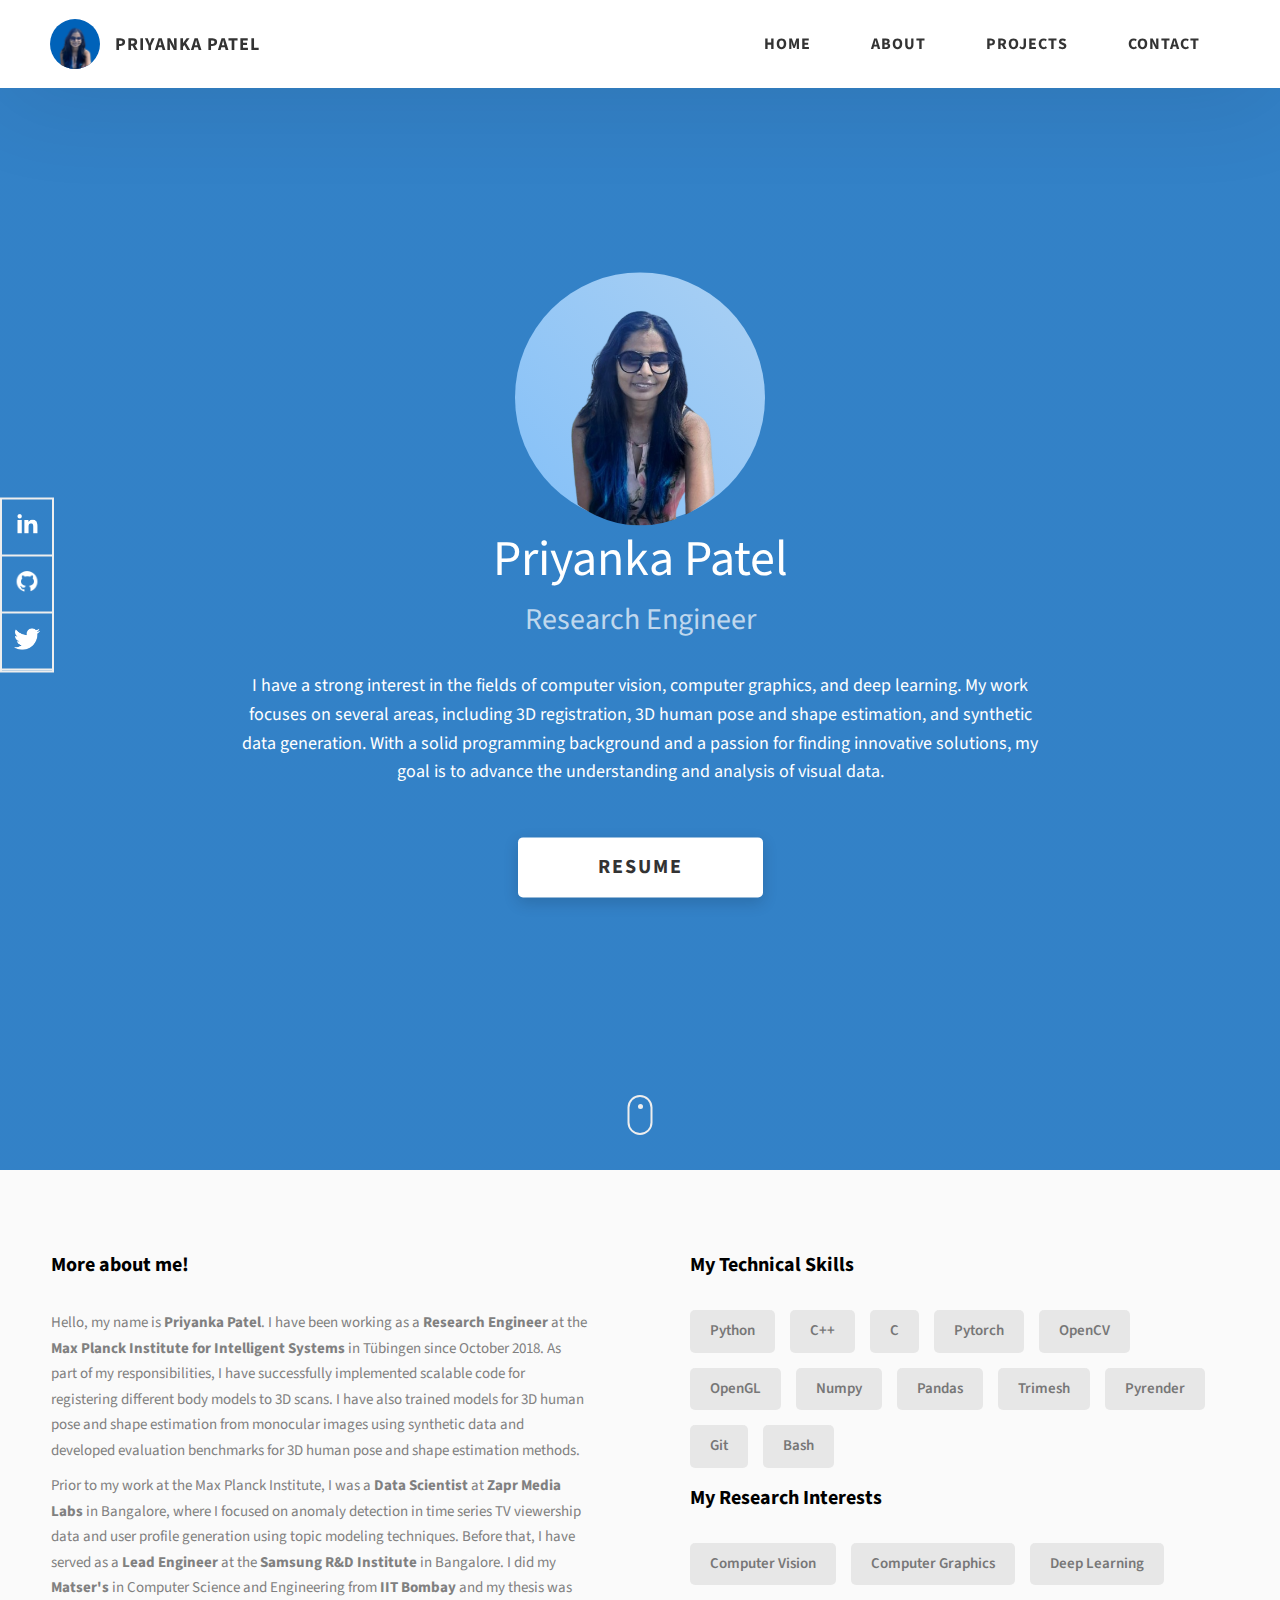
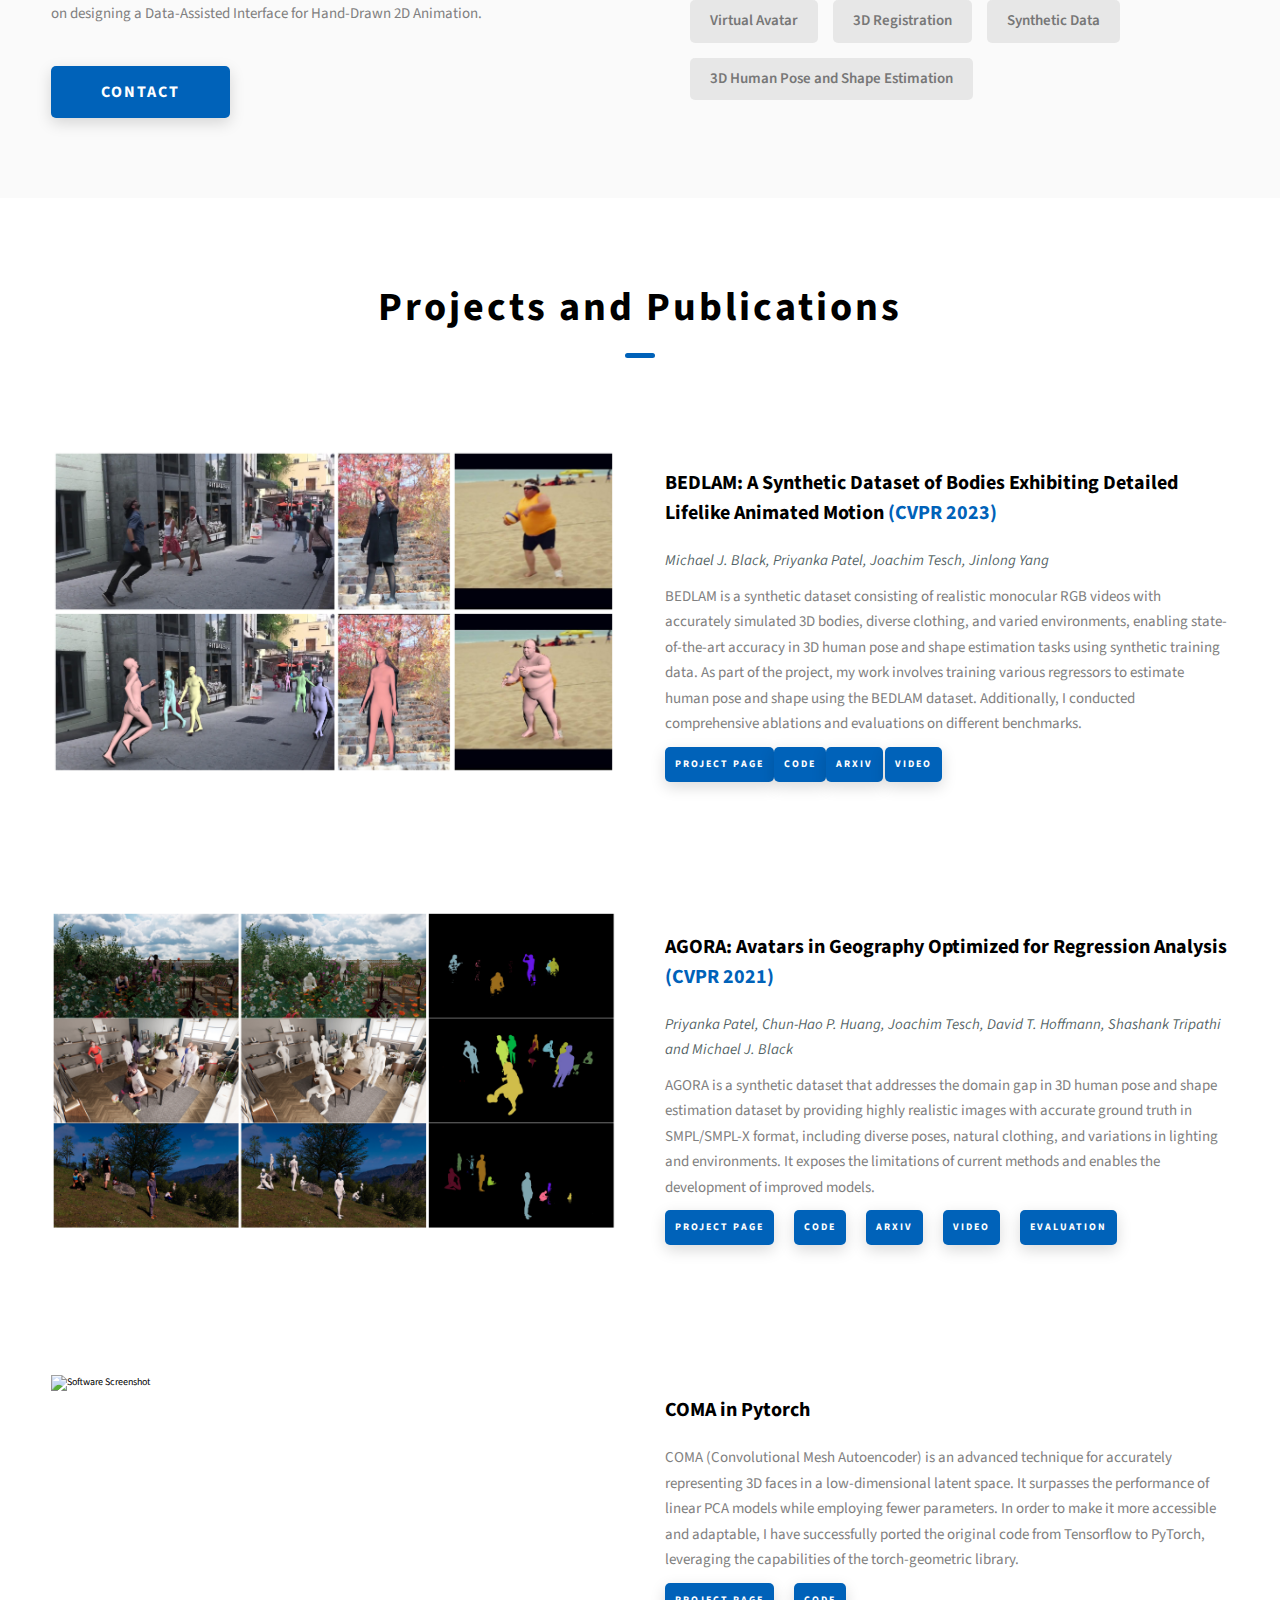
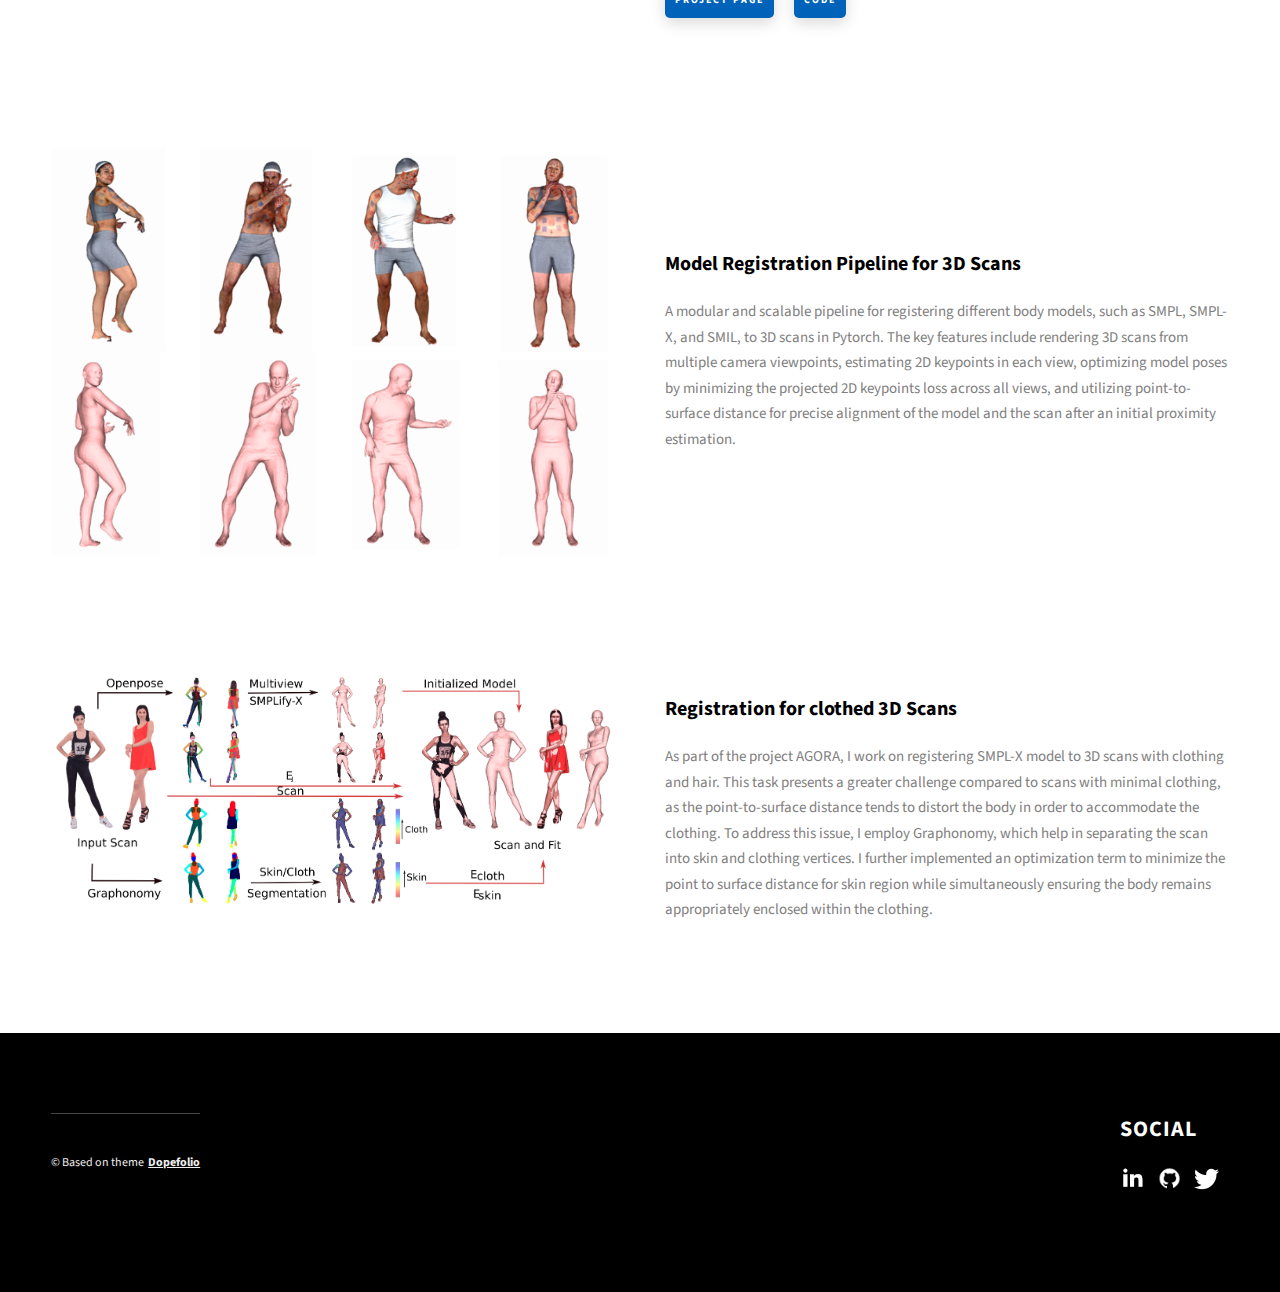
==== index.html @ f19b264d "Format" ====
<!DOCTYPE html>
<html lang="en">
  <head>
    <meta charset="UTF-8" />
    <meta name="viewport" content="width=device-width, initial-scale=1.0" />
    <meta http-equiv="X-UA-Compatible" content="ie=edge" />
    <title>Priyanka Patel</title>
    <meta name="description" content="Portfolio Template for Developer" />

    <link rel="stylesheet" href="css/style.css" />

    <link rel="preconnect" href="https://fonts.googleapis.com" />
    <link rel="preconnect" href="https://fonts.gstatic.com" crossorigin />
    <link
      href="https://fonts.googleapis.com/css2?family=Source+Sans+Pro:wght@400;600;700;900&display=swap"
      rel="stylesheet"
    />
  </head>
  <body>
    <header class="header">
      <div class="header__content">
        <div class="header__logo-container">
          <div class="header__logo-img-cont">
            <img
              src="./assets/png/ppatel.png"
              alt="Logo Image"
              class="header__logo-img"
            />
          </div>
          <span class="header__logo-sub">Priyanka Patel</span>
        </div>
        <div class="header__main">
          <ul class="header__links">
            <li class="header__link-wrapper">
              <a href="./index.html" class="header__link"> Home </a>
            </li>
            <li class="header__link-wrapper">
              <a href="./index.html#about" class="header__link">About </a>
            </li>
            <li class="header__link-wrapper">
              <a href="./index.html#projects" class="header__link">
                Projects
              </a>
            </li>
            <script>
              function copyEmail() {
                var email = "priyankapatel1201@gmail.com";
                navigator.clipboard.writeText(email);
                alert("Email copied to clipboard: " + email);
              }
            </script>
            <li class="header__link-wrapper">
              <a href="javascript:void(0);" class="header__link" onclick="copyEmail()">Contact</a>
              <!-- <a href="./index.html#contact" class="header__link"> Contact </a> -->
            </li>
          </ul>
      </div>
    </div>

    </header>
    <section class="home-hero">
      <div class="home-hero__content">

        <style>
          .centered-image {
            display: flex;
            justify-content: center;
            align-items: center;
            background: linear-gradient(to top right, #84c0f8, #aad0f3);
            width: 250px; /* Set the width of the wrapper div */
            height: 250px; /* Set the height of the wrapper div */
            border-radius: 50%; /* Make the wrapper div circular */
          }
        </style>
        
        <div style="display: flex; justify-content: center;">
          <div class="centered-image">
            <div style="padding: 10px;">
              <img src="./assets/png/ppatel6.png" alt="Logo Image" style="width: 100%; height: 100%; border-radius: 50%;" />
            </div>
          </div>
        </div>
        <p style="text-align: center; font-size: 50px;">Priyanka Patel</p>
        <p style="text-align: center;font-size: 30px; color: rgba(255, 255, 255, 0.7);">Research Engineer</p>
        
        <div class="home-hero__info">
          <p class="text-primary">
            I have a strong interest in the fields of computer vision, computer graphics, and deep learning. 
            My work focuses on several areas, including 3D registration, 3D human pose and shape estimation, and synthetic data generation. 
            <!-- I specialize in leveraging synthetic data and advanced algorithms to tackle challenging tasks, particularly in the domain of 3D human pose and shape estimation.  -->
            With a solid programming background and a passion for finding innovative solutions, my goal is to advance the understanding and analysis of visual data.
          </p>
        </div>
        <div class="home-hero__cta">
          <a href="./assets/resume.pdf" class="btn btn--bg">Resume</a>
        </div>
      </div>
      <div class="home-hero__socials">
        <div class="home-hero__social">
          <a href="https://www.linkedin.com/in/priyanka-patel-6b545540/" class="home-hero__social-icon-link">
            <img
              src="./assets/png/linkedin-ico.png"
              alt="icon"
              class="home-hero__social-icon"
            />
          </a>
        </div>
        <div class="home-hero__social">
          <a href="https://github.com/pixelite1201/" class="home-hero__social-icon-link">
            <img
              src="./assets/png/github-ico.png"
              alt="icon"
              class="home-hero__social-icon"
            />
          </a>
        </div>
        <div class="home-hero__social">
          <a href="https://twitter.com/PriyankaP1201?t=-FDuF3CFKL5atC51m4Er5g&s=09" class="home-hero__social-icon-link">
            <img
              src="./assets/png/twitter-ico.png"
              alt="icon"
              class="home-hero__social-icon"
            />
          </a>
        </div>

      </div>
      <div class="home-hero__mouse-scroll-cont">
        <div class="mouse"></div>
      </div>
    </section>
    <section id="about" class="about sec-pad">
      <div class="main-container">

        <div class="about__content">
          <div class="about__content-main">
            <h3 class="about__content-title">More about me!</h3>
            <div class="about__content-details">
              <p class="about__content-details-para">



                Hello, my name is <strong>Priyanka Patel</strong>. I have been working as a <strong>Research Engineer</strong> at the <strong>Max Planck Institute for Intelligent Systems</strong> in Tübingen since October 2018.
                As part of my responsibilities, I have successfully implemented scalable code for registering different body models to 3D scans. I have also trained models for 
                 3D human pose and shape estimation from monocular images using synthetic data and developed evaluation benchmarks for 3D human pose and shape estimation methods.
          
              </p>
              <p class="about__content-details-para">
                Prior to my work at the Max Planck Institute, I was a <strong>Data Scientist</strong> at <strong>Zapr Media Labs</strong> in Bangalore, where I focused on anomaly detection in 
                time series TV viewership data and user profile generation using topic modeling techniques. Before that, I have served as a <strong>Lead Engineer</strong> at 
                the <strong>Samsung R&D Institute</strong> in Bangalore.
                I did my <strong>Matser's</strong> in Computer Science and Engineering from <strong>IIT Bombay</strong> and my thesis was  on designing 
                a Data-Assisted Interface for Hand-Drawn 2D Animation.
              </p>
            </div>
          <style>
            #link {
              display: none;
            }
          </style>

          <p><span id="link">priyankapatel1201@gmail.com</span></p>

          <button class="btn btn--med btn--theme dynamicBgClr" onclick="copyLink()">Contact</button>
        
          <script>
            function copyLink() {
              var linkElement = document.getElementById('link');
              var linkText = linkElement.innerText;
              
              var tempInput = document.createElement('input');
              tempInput.setAttribute('value', linkText);
              document.body.appendChild(tempInput);
              tempInput.select();
              document.execCommand('copy');
              document.body.removeChild(tempInput);
              
              alert('Mail address copied to clipboard!');
            }
          </script>
            <!-- <a href="./#contact" class="btn btn--small btn--theme dynamicBgClr"
              >Contact</a
            > -->
          </div>
          <div class="about__content-skills">
            <h3 class="about__content-title">My Technical Skills</h3>
            <div class="skills">
              <div class="skills__skill">Python</div>
              <div class="skills__skill">C++</div>
              <div class="skills__skill">C</div>
              <div class="skills__skill">Pytorch</div>
              <div class="skills__skill">OpenCV</div>
              <div class="skills__skill">OpenGL</div>
              <div class="skills__skill">Numpy</div>
              <div class="skills__skill">Pandas</div>
              <div class="skills__skill">Trimesh</div>
              <div class="skills__skill">Pyrender</div>
              <div class="skills__skill">Git</div>
              <div class="skills__skill">Bash</div>
            </div>
          <div class="about__content-skills">
            <h3 class="about__content-title">My Research Interests</h3>
            <div class="skills">
              <div class="skills__skill">Computer Vision</div>
              <div class="skills__skill">Computer Graphics</div>
              <div class="skills__skill">Deep Learning</div>
              <div class="skills__skill">Virtual Avatar</div>
              <div class="skills__skill">3D Registration</div>
              <div class="skills__skill">Synthetic Data</div>
              <div class="skills__skill">3D Human Pose and Shape Estimation</div>

            </div>
          </div>
          <!-- <div class="about__content-skills">
            <h3 class="about__content-title">Hobbies and Interests</h3>
            <div class="skills">
              <div class="skills__skill">Board Games</div>
              <div class="skills__skill">Table Tennis</div>
              <div class="skills__skill">Table Soccer</div>
              <div class="skills__skill">Travelling</div>
              <div class="skills__skill">Hiking</div>
              <div class="skills__skill">Painting</div>
              <div class="skills__skill">Reading</div>
              <div class="skills__skill">Yoga and Meditation</div>

            </div> -->
          </div>

          </div>
        </div>
      </div>
    </section>
    <section id="projects" class="projects sec-pad">
      <div class="main-container">
        <h2 class="heading heading-sec heading-sec__mb-bg">
          <span class="heading-sec__main">Projects and Publications</span>
        </h2>


        <div class="projects__content">
          <div class="projects__row">
            <div class="projects__row-img-cont">
              <img
                src="./assets/png/bedlam.png"
                alt="Software Screenshot"
                class="projects__row-img"
                loading="lazy"
              />
            </div>
            <div class="projects__row-content">
              <h3 class="projects__row-content-title">BEDLAM: A Synthetic Dataset of
                Bodies Exhibiting Detailed Lifelike Animated Motion <a href="https://arxiv.org/abs/2306.16940" style="color: #0062b9;">(CVPR 2023)</a>  </h3>
              <p class="projects__row-content-desc" style="color: rgba(3, 24, 34, 0.7); font-style: italic;">  Michael J. Black, Priyanka Patel, Joachim Tesch, Jinlong Yang</p>
              <p class="projects__row-content-desc">
                BEDLAM is a synthetic dataset consisting of realistic monocular RGB videos with accurately simulated 3D bodies, 
                diverse clothing, and varied environments, enabling state-of-the-art accuracy in 3D human pose and shape estimation tasks using synthetic training data. 
                As part of the project, my work involves training various regressors to estimate human pose and shape using the BEDLAM dataset. 
                Additionally, I conducted comprehensive ablations and evaluations on different benchmarks.      </p>
              
                <div class="button_container">
                <a
                href="https://bedlam.is.tue.mpg.de/"
                class="btn btn--small btn--theme dynamicBgClr"
                target="_blank"
                >Project Page</a
              ><a
              href="https://github.com/pixelite1201/BEDLAM"
              class="btn btn--small btn--theme dynamicBgClr"
              target="_blank"
              >Code</a><a
              href="https://arxiv.org/abs/2306.16940"
              class="btn btn--small btn--theme dynamicBgClr"
              target="_blank"
              >arXiv</a>
              <a
              href="https://youtu.be/OBttHFwdtfI"
              class="btn btn--small btn--theme dynamicBgClr"
              target="_blank"
              >Video</a>
            </div>
            </div>
          </div>
          <div class="projects__row">
            <div class="projects__row-img-cont">
              <img
                src="./assets/png/agora.png"
                alt="Software Screenshot"
                class="projects__row-img"
                loading="lazy"
              />
            </div>
            <div class="projects__row-content">
              <h3 class="projects__row-content-title">AGORA: Avatars in Geography Optimized for Regression Analysis <a href="https://arxiv.org/abs/2104.14643" style="color: #0062b9;"> (CVPR 2021)</a></h3>
              <p class="projects__row-content-desc" style="color: rgba(3, 24, 34, 0.7); font-style: italic;">Priyanka Patel, Chun-Hao P. Huang, Joachim Tesch, David T. Hoffmann, Shashank Tripathi and Michael J. Black </p>
              <p class="projects__row-content-desc">
                AGORA is a synthetic dataset that addresses the domain gap in 3D human pose and shape estimation dataset by providing highly realistic images with accurate ground truth in SMPL/SMPL-X format, including diverse poses, natural clothing, and variations in lighting and environments.
                It exposes the limitations of current methods and enables the development of improved models. </p>
                <div class="btn_container">
                <a
                href="https://agora.is.tue.mpg.de/"
                class="btn btn--small btn--theme dynamicBgClr"
                target="_blank"
                >Project Page</a
              >
              <a
                href="https://github.com/pixelite1201/agora_evaluation"
                class="btn btn--small btn--theme dynamicBgClr"
                target="_blank"
                >Code</a
              >
              <a
              href="https://arxiv.org/abs/2104.14643"
              class="btn btn--small btn--theme dynamicBgClr"
              target="_blank"
              >arXiv</a
            >
              <a
              href="https://youtu.be/Ng6wVOmQHls"
              class="btn btn--small btn--theme dynamicBgClr"
              target="_blank"
              >Video</a
            >
            <a
            href="https://agora-evaluation.is.tuebingen.mpg.de/"
            class="btn btn--small btn--theme dynamicBgClr"
            target="_blank"
            >Evaluation</a
          >
            </div>
            </div>
          </div>
          
          <div class="projects__row">
            <div class="projects__row-img-cont">
              <img
                src="./assets/png/coma.png"
                alt="Software Screenshot"
                class="projects__row-img"
                loading="lazy"
              />
            </div>
            <div class="projects__row-content">
              <h3 class="projects__row-content-title">COMA in Pytorch
              </h3>
              <p class="projects__row-content-desc">
                COMA (Convolutional Mesh Autoencoder) is an advanced technique for accurately representing 3D faces in a low-dimensional latent space. It surpasses the performance of linear PCA models while employing fewer parameters. In order to make it more accessible and adaptable, 
                I have successfully ported the original code from Tensorflow to PyTorch, leveraging the capabilities of the torch-geometric library.
              </p>
              <div class="btn_container">
              <a
                href="https://coma.is.tue.mpg.de/"
                class="btn btn--small btn--theme dynamicBgClr"
                target="_blank"
                >Project Page</a
              ><a
              href="https://github.com/pixelite1201"
              class="btn btn--small btn--theme dynamicBgClr"
              target="_blank"
              >Code</a
            >
            </div>
            </div>
          </div>
          <div class="projects__row">
            <div class="projects__row-img-cont">
              <img
                src="./assets/png/registration.png"
                alt="Software Screenshot"
                class="projects__row-img"
                loading="lazy"
              />
            </div>
            <div class="projects__row-content">
              <h3 class="projects__row-content-title">Model Registration Pipeline for 3D Scans
              </h3>
              <p class="projects__row-content-desc">
               A modular and scalable pipeline for registering different body models, such as SMPL, SMPL-X, and SMIL, to 3D scans in Pytorch.
               The key features include rendering 3D scans from multiple camera viewpoints, estimating 2D keypoints in each view, 
               optimizing model poses by minimizing the projected 2D keypoints loss across all views, and utilizing point-to-surface 
               distance for precise alignment of the model and the scan after an initial proximity estimation. 
              </p>

            </div>
          </div>
          <div class="projects__row">
            <div class="projects__row-img-cont">
              <img
                src="./assets/png/clothregistration.png"
                alt="Software Screenshot"
                class="projects__row-img"
                loading="lazy"
              />
            </div>
            <div class="projects__row-content">
              <h3 class="projects__row-content-title">Registration for clothed 3D Scans
              </h3>
              <p class="projects__row-content-desc">
               As part of the project AGORA, I work on registering SMPL-X model to 3D scans with clothing and hair. 
               This task presents a greater challenge compared to scans with minimal clothing, as the point-to-surface distance tends 
               to distort the body in order to accommodate the clothing. To address this issue, I employ Graphonomy,
               which help in separating the scan into skin and clothing vertices.
               I further implemented an optimization term to minimize the point to surface distance for skin region while
               simultaneously ensuring the body remains appropriately enclosed within the clothing.
              </p>

            </div>
          </div>
        </div>
      </div>
    </section>
  
    <footer class="main-footer">
      <div class="main-container">
        <div class="main-footer__upper">
          <div class="main-footer__row main-footer__row-1">
            <h2 class="heading heading-sm main-footer__heading-sm">
              <span>Social</span>
            </h2>
            <div class="main-footer__social-cont">
              <a target="_blank" rel="noreferrer" href="https://www.linkedin.com/in/priyanka-patel-6b545540/">
                <img
                  class="main-footer__icon"
                  src="./assets/png/linkedin-ico.png"
                  alt="icon"
                />
              </a>
              <a target="_blank" rel="noreferrer" href="https://github.com/pixelite1201/">
                <img
                  class="main-footer__icon"
                  src="./assets/png/github-ico.png"
                  alt="icon"
                />
              </a>
              <a target="_blank" rel="noreferrer" href="
              https://twitter.com/PriyankaP1201?t=-FDuF3CFKL5atC51m4Er5g&s=09">
                <img
                  class="main-footer__icon"
                  src="./assets/png/twitter-ico.png"
                  alt="icon"
                />
              </a>
            
            </div>
          </div>
          <!-- <div class="main-footer__row main-footer__row-2">
            <h4 class="heading heading-sm text-lt">Priyanka Patel</h4>
            <p class="main-footer__short-desc">
              Lorem ipsum dolor sit amet consectetur adipisicing elit facilis
              tempora explicabo quae quod deserunt
            </p>
          </div>
        </div> -->

        <!-- If you give me some credit or shoutout here by linking to my website, then it will be a big thing for me and will help me a lot :) -->
        <div class="main-footer__lower">
          &copy; Based on theme

          <a rel="noreferrer" target="_blank" href="https://github.com/rammcodes/Dopefolio"
            >Dopefolio</a
          >
        </div>
      </div>
    </footer>

    <script src="./index.js"></script>
  </body>
</html>
---- css/style.css ----
/*
0 - 600px:      Phone
600 - 900px:    Tablet portrait
900 - 1200px:   Tablet landscape
[1200 - 1800] is where our normal styles apply
1800px + :      Big desktop
$breakpoint arguement choices:
- phone
- tab-port
- tab-land
- big-desktop

Inside media queries 1em is always 16px i.e 1em = 16px at every screen size only inside media queries
*/
*,
*::after,
*::before {
  margin: 0;
  padding: 0;
  box-sizing: inherit;
  font-family: inherit; }

html {
  font-size: 62.5%;
  scroll-behavior: smooth; }
  @media only screen and (max-width: 75em) {
    html {
      font-size: 59%; } }
  @media only screen and (max-width: 56.25em) {
    html {
      font-size: 56%; } }
  @media only screen and (min-width: 112.5em) {
    html {
      font-size: 65%; } }

body {
  box-sizing: border-box;
  position: relative;
  line-height: 1.5;
  font-family: sans-serif;
  overflow-x: hidden;
  overflow-y: scroll;
  font-family: 'Source Sans Pro', sans-serif; }

a {
  text-decoration: none;
  color: inherit; }

li {
  list-style: none; }

input:focus,
button:focus,
a:focus,
textarea:focus {
  outline: none; }

button {
  border: none;
  cursor: pointer; }

textarea {
  resize: none; }

.heading-primary {
  font-size: 6rem;
  text-transform: uppercase;
  letter-spacing: 3px;
  text-align: center; }
  @media only screen and (max-width: 37.5em) {
    .heading-primary {
      font-size: 4.5rem; } }

.heading-sec__mb-bg {
  margin-bottom: 11rem; }
  @media only screen and (max-width: 56.25em) {
    .heading-sec__mb-bg {
      margin-bottom: 8rem; } }

.heading-sec__mb-med {
  margin-bottom: 9rem; }
  @media only screen and (max-width: 56.25em) {
    .heading-sec__mb-med {
      margin-bottom: 8rem; } }

.heading-sec__main {
  display: block;
  font-size: 4rem;
  letter-spacing: 1px;
  letter-spacing: 3px;
  text-align: center;
  margin-bottom: 3.5rem;
  position: relative; }
  .heading-sec__main--lt {
    color: #fff; }
    .heading-sec__main--lt::after {
      content: '';
      background: #fff !important; }
  .heading-sec__main::after {
    content: '';
    position: absolute;
    top: calc(100% + 1.5rem);
    height: 5px;
    width: 3rem;
    background: #0062b9;
    left: 50%;
    transform: translateX(-50%);
    border-radius: 5px; }
    @media only screen and (max-width: 37.5em) {
      .heading-sec__main::after {
        top: calc(100% + 1.2rem); } }

.heading-sec__sub {
  display: block;
  text-align: center;
  color: #777;
  font-size: 2rem;
  font-weight: 500;
  max-width: 80rem;
  margin: auto;
  line-height: 1.6; }
  @media only screen and (max-width: 37.5em) {
    .heading-sec__sub {
      font-size: 1.8rem; } }
  .heading-sec__sub--lt {
    color: #eee; }

.heading-sm {
  font-size: 2.2rem;
  text-transform: uppercase;
  letter-spacing: 1px; }

.main-container {
  max-width: 120rem;
  margin: auto;
  width: 92%; }

.btn {
  background: #fff;
  color: #333;
  text-transform: uppercase;
  letter-spacing: 2px;
  display: inline-block;
  font-weight: 700;
  border-radius: 5px;
  box-shadow: 0 5px 15px 0 rgba(0, 0, 0, 0.15);
  transition: transform .3s; }
  .btn:hover {
    transform: translateY(-3px); }
  .btn--bg {
    padding: 1.5rem 8rem;
    font-size: 2rem; }
  .btn--med {
    padding: 1.5rem 5rem;
    font-size: 1.6rem; }
  .btn--small {
    padding: 1rem 1rem;
    font-size: 1.0rem; }
  .btn--theme {
    background: #0062b9;
    color: #fff; }
  .btn--theme-inv {
    color: #0062b9;
    background: #fff;
    border: 2px solid #0062b9;
    box-shadow: none;
    padding: calc(1.5rem - 2px) calc(5rem - 2px); }

.btn_container{
  display: flex;
  gap: 20px
}
.sec-pad {
  padding: 8rem 0; }
  @media only screen and (max-width: 56.25em) {
    .sec-pad {
      padding: 6rem 0; } }

.text-primary {
  color: #fff;
  font-size: 1.8rem;
  text-align: center;
  width: 100%;
  line-height: 1.6; }
  @media only screen and (max-width: 37.5em) {
    .text-primary {
      font-size: 1.5rem; } }

.d-none {
  display: none; }

.home-hero {
  color: #fff;
  background: linear-gradient(to right, rgba(0, 98, 185, 0.8), rgba(0, 98, 185, 0.8)), url(../../assets/svg/common-bg.svg);
  background-position: center;
  height: 130vh;
  min-height: 80rem;
  max-height: 150rem;
  position: relative; }
  @media only screen and (max-width: 37.5em) {
    .home-hero {
      height: unset;
      min-height: unset; } }
  .home-hero__socials {
    position: absolute;
    top: 50%;
    border: 2px solid #eee;
    border-left: 2px solid #eee;
    transform: translateY(-50%); }
    @media only screen and (max-width: 56.25em) {
      .home-hero__socials {
        display: none; } }
  .home-hero__mouse-scroll-cont {
    position: absolute;
    bottom: 3%;
    left: 50%;
    transform: translateX(-50%); }
    @media only screen and (max-width: 37.5em) {
      .home-hero__mouse-scroll-cont {
        display: none; } }
  .home-hero__social {
    width: 5rem; }
  .home-hero__social-icon-link {
    width: 100%;
    display: block;
    padding: 1.2rem;
    border-bottom: 2px solid #eee;
    transition: background .3s; }
    .home-hero__social-icon-link:hover {
      background: rgba(255, 255, 255, 0.1); }
    .home-hero__social-icon-link--bd-none {
      border-bottom: 0; }
  .home-hero__social-icon {
    width: 100%; }
  .home-hero__content {
    position: absolute;
    top: 50%;
    left: 50%;
    transform: translate(-50%, -50%);
    max-width: 90rem;
    width: 92%; }
    @media only screen and (max-width: 37.5em) {
      .home-hero__content {
        padding: 19rem 0 13rem 0;
        margin: auto;
        position: static;
        transform: translate(0, 0); } }
  .home-hero__info {
    margin: 3rem auto 0 auto;
    max-width: 80rem; }
  .home-hero__cta {
    margin-top: 5rem;
    text-align: center; }

.about {
  background: #fafafa; }
  .about__content {
    display: grid;
    grid-template-columns: 1fr 1fr;
    grid-gap: 10rem; }
    @media only screen and (max-width: 56.25em) {
      .about__content {
        grid-template-columns: 1fr;
        grid-gap: 8rem; } }
    .about__content-title {
      font-weight: 700;
      font-size: 2.0rem;
      margin-bottom: 3rem; }
      @media only screen and (max-width: 37.5em) {
        .about__content-title {
          font-size: 2.0rem; } }
    .about__content-details-para {
      font-size: 1.5rem;
      color: grey;
      max-width: 60rem;
      line-height: 1.7;
      margin-bottom: 1rem; }
      .about__content-details-para--hl {
        font-weight: 700;
        margin: 0 3px; }
      .about__content-details-para:last-child {
        margin-bottom: 4rem; }

.projects__row {
  display: grid;
  grid-template-columns: 1fr 1fr;
  grid-gap: 5rem;
  margin-bottom: 11rem; }
  @media only screen and (max-width: 56.25em) {
    .projects__row {
      grid-template-columns: 1fr;
      grid-gap: 2rem;
      margin-bottom: 8rem; } }
  @media only screen and (max-width: 56.25em) {
    .projects__row {
      text-align: center; } }
  .projects__row:last-child {
    margin-bottom: 0; }
  .projects__row-img-cont {
    overflow: hidden; }
  .projects__row-img {
    width: 100%;
    display: block;
    object-fit: cover; }
  .projects__row-content {
    padding: 2rem 0;
    display: flex;
    justify-content: center;
    flex-direction: column;
    align-items: flex-start; }
    @media only screen and (max-width: 56.25em) {
      .projects__row-content {
        align-items: center; } }
    .projects__row-content-title {
      font-weight: 700;
      font-size: 2.0rem;
      margin-bottom: 2rem; }
      @media only screen and (max-width: 37.5em) {
        .projects__row-content-title {
          font-size: 2.rem; } }
    .projects__row-content-desc {
      font-size: 1.5rem;
      color: grey;
      max-width: 60rem;
      line-height: 1.7;
      margin-bottom: 1rem; }

      @media only screen and (max-width: 37.5em) {
        .projects__row-content-desc {
          font-size: 1.4rem; } }

.contact {
  background: linear-gradient(to right, rgba(0, 98, 185, 0.8), rgba(0, 98, 185, 0.8)), url(../../assets/svg/common-bg.svg);
  background-size: cover;
  background-position: center; }
  .contact__form-container {
    box-shadow: 0 0 10px rgba(0, 0, 0, 0.1);
    background: white;
    padding: 4rem;
    margin-top: 6rem;
    max-width: 80rem;
    text-align: right;
    width: 95%;
    border-radius: 5px;
    margin: 5rem auto 0 auto; }
    @media only screen and (max-width: 37.5em) {
      .contact__form-container {
        padding: 3rem; } }
  .contact__form-field {
    margin-bottom: 4rem; }
    @media only screen and (max-width: 37.5em) {
      .contact__form-field {
        margin-bottom: 3rem; } }
  .contact__form-label {
    color: #666;
    font-size: 1.4rem;
    letter-spacing: 1px;
    font-weight: 700;
    margin-bottom: 1rem;
    display: block;
    text-align: left; }
  .contact__form-input {
    color: #333;
    padding: 2rem;
    width: 100%;
    border: 1px solid #ebebeb;
    font-size: 1.6rem;
    letter-spacing: 0px;
    background: #f0f0f0;
    border-radius: 5px;
    font-weight: 600;
    /* Code for Modern Browsers */
    /* Code for WebKit, Blink, Edge */
    /* Code for Internet Explorer 10-11 */
    /* Code for Microsoft Edge */
    /* Code for Mozilla Firefox 4 to 18 */
    /* Code for Mozilla Firefox 19+ */ }
    .contact__form-input::placeholder {
      color: #999;
      font-weight: 600;
      font-size: 1.6rem; }
    .contact__form-input::-webkit-input-placeholder {
      color: #999;
      font-weight: 600;
      font-size: 1.6rem; }
    .contact__form-input:-ms-input-placeholder {
      color: #999;
      font-weight: 600;
      font-size: 1.6rem; }
    .contact__form-input::-ms-input-placeholder {
      color: #999;
      font-weight: 600;
      font-size: 1.6rem; }
    .contact__form-input:-moz-placeholder {
      opacity: 1;
      color: #999;
      font-weight: 600;
      font-size: 1.6rem; }
    .contact__form-input::-moz-placeholder {
      opacity: 1;
      color: #999;
      font-weight: 600;
      font-size: 1.6rem; }
  .contact__btn {
    width: 30%;
    padding: 2rem 4rem;
    font-size: 1.6rem; }
    @media only screen and (max-width: 37.5em) {
      .contact__btn {
        width: 100%; } }

.project-cs-hero {
  color: #fff;
  background: linear-gradient(to right, rgba(0, 98, 185, 0.8), rgba(0, 98, 185, 0.8)), url(../../assets/svg/common-bg.svg);
  background-size: cover;
  background-position: center;
  position: relative; }
  @media only screen and (max-width: 37.5em) {
    .project-cs-hero {
      height: unset;
      min-height: unset; } }
  .project-cs-hero__content {
    padding: 25rem 0 17rem 0;
    max-width: 90rem;
    width: 92%;
    margin: auto; }
    @media only screen and (max-width: 37.5em) {
      .project-cs-hero__content {
        padding: 19rem 0 13rem 0;
        margin: auto;
        position: static;
        transform: translate(0, 0); } }
  .project-cs-hero__info {
    margin: 3rem auto 0 auto;
    max-width: 80rem; }
  .project-cs-hero__cta {
    margin-top: 5rem;
    text-align: center; }

.project-details__content {
  padding: 8rem 0;
  max-width: 90rem;
  margin: auto; }
  .project-details__content-title {
    font-weight: 700;
    font-size: 2.8rem;
    margin-bottom: 3rem; }
    @media only screen and (max-width: 37.5em) {
      .project-details__content-title {
        font-size: 2.0rem; } }

.project-details__showcase-img-cont {
  width: 100%;
  margin-bottom: 6rem; }

.project-details__showcase-img {
  width: 100%; }

.project-details__content-main {
  width: 100%;
  max-width: 70rem;
  margin: auto; }

.project-details__desc {
  margin: 0 0 7rem 0; }
  .project-details__desc-para {
    font-size: 1.8rem;
    line-height: 1.7;
    color: grey;
    margin-bottom: 2rem; }

.project-details__tools-used {
  margin: 0 0 7rem 0; }
  .project-details__tools-used-list {
    display: flex;
    flex-wrap: wrap; }
  .project-details__tools-used-item {
    padding: 1rem 2rem;
    margin-bottom: 1.5rem;
    margin-right: 1.5rem;
    font-size: 1.6rem;
    background: rgba(153, 153, 153, 0.2);
    border-radius: 5px;
    font-weight: 600;
    color: #777; }

.project-details__links {
  margin: 0 0; }
  .project-details__links-btn {
    margin-right: 2rem; }
    @media only screen and (max-width: 37.5em) {
      .project-details__links-btn {
        margin-right: 0;
        width: 70%;
        margin-bottom: 2rem;
        text-align: center; } }
    .project-details__links-btn:last-child {
      margin: 0; }
      @media only screen and (max-width: 37.5em) {
        .project-details__links-btn:last-child {
          margin: 0; } }

.header {
  position: fixed;
  width: 100%;
  z-index: 1000;
  background: #000;
  background: #fff;
  box-shadow: 0 10px 100px rgba(0, 0, 0, 0.1); }
  .header__content {
    display: flex;
    align-items: center;
    justify-content: space-between;
    padding: 1rem 5rem; }
    @media only screen and (max-width: 56.25em) {
      .header__content {
        padding: 0 2rem; } }
  .header__logo-container {
    display: flex;
    align-items: center;
    cursor: pointer;
    color: #333;
    transition: color .3s; }
    .header__logo-container:hover {
      color: #0062b9; }
  .header__logo-img-cont {
    width: 5rem;
    height: 5rem;
    border-radius: 50px;
    overflow: hidden;
    margin-right: 1.5rem;
    background: #0062b9; }
    @media only screen and (max-width: 56.25em) {
      .header__logo-img-cont {
        width: 4.5rem;
        height: 4.5rem;
        margin-right: 1.2rem; } }
  .header__logo-img {
    width: 100%;
    height: 100%;
    object-fit: cover;
    object-position: center;
    display: block; }
  .header__logo-sub {
    font-size: 1.8rem;
    text-transform: uppercase;
    font-weight: 700;
    letter-spacing: 1px; }
  .header__links {
    display: flex; }
    @media only screen and (max-width: 37.5em) {
      .header__links {
        display: none; } }
  .header__link {
    padding: 2.2rem 3rem;
    display: inline-block;
    font-size: 1.6rem;
    color: #333;
    text-transform: uppercase;
    letter-spacing: 1px;
    font-weight: 700;
    transition: color .3s; }
    .header__link:hover {
      color: #0062b9; }
    @media only screen and (max-width: 56.25em) {
      .header__link {
        padding: 3rem 1.8rem;
        font-size: 1.5rem; } }
  .header__main-ham-menu-cont {
    display: none;
    width: 3rem;
    padding: 2.2rem 0; }
    @media only screen and (max-width: 37.5em) {
      .header__main-ham-menu-cont {
        display: block; } }
  .header__main-ham-menu {
    width: 100%; }
  .header__main-ham-menu-close {
    width: 100%; }
  .header__sm-menu {
    background: #fff;
    position: absolute;
    width: 100%;
    top: 100%;
    visibility: hidden;
    opacity: 0;
    transition: all .3s;
    box-shadow: 0px 5px 5px 0px rgba(0, 0, 0, 0.1);
    -webkit-box-shadow: 0px 5px 5px 0px rgba(0, 0, 0, 0.1);
    -moz-box-shadow: 0px 5px 5px 0px rgba(0, 0, 0, 0.1); }
    .header__sm-menu--active {
      visibility: hidden;
      opacity: 0; }
      @media only screen and (max-width: 37.5em) {
        .header__sm-menu--active {
          visibility: visible;
          opacity: 1; } }
  .header__sm-menu-link a {
    display: block;
    text-decoration: none;
    padding: 2.5rem 3rem;
    font-size: 1.6rem;
    color: #333;
    text-align: right;
    border-bottom: 1px solid #eee;
    font-weight: 700;
    text-transform: uppercase;
    letter-spacing: 2px;
    transition: color .3s; }
    .header__sm-menu-link a:hover {
      color: #0062b9; }
  .header__sm-menu-link:first-child a {
    border-top: 1px solid #eee; }
  .header__sm-menu-link-last {
    border-bottom: 0; }

.main-footer {
  background: #000;
  color: #fff; }
  .main-footer__upper {
    display: flex;
    justify-content: space-between;
    padding: 8rem 0; }
    @media only screen and (max-width: 56.25em) {
      .main-footer__upper {
        padding: 6rem 0; } }
    @media only screen and (max-width: 37.5em) {
      .main-footer__upper {
        display: block; } }
  .main-footer__row-1 {
    order: 2; }
    @media only screen and (max-width: 56.25em) {
      .main-footer__row-1 {
        margin-bottom: 5rem; } }
  .main-footer__row-2 {
    width: 40%;
    order: 1;
    max-width: 50rem; }
    @media only screen and (max-width: 56.25em) {
      .main-footer__row-2 {
        width: 100%; } }
  .main-footer__short-desc {
    margin-top: 2rem;
    color: #eee;
    font-size: 1.5rem;
    line-height: 1.7; }
  .main-footer__social-cont {
    margin-top: 2rem; }
  .main-footer__icon {
    margin-right: 1rem;
    width: 2.5rem; }
    .main-footer__icon--mr-none {
      margin-right: 0; }
  .main-footer__lower {
    padding: 4rem 0;
    border-top: 1px solid #444;
    color: #eee;
    font-size: 1.2rem;
    text-align: left;
    text-align: center; }
    .main-footer__lower a {
      text-decoration: underline;
      font-weight: bold;
      margin-left: 2px; }
    @media only screen and (max-width: 56.25em) {
      .main-footer__lower {
        padding: 3.5rem 0; } }

.skills {
  display: flex;
  flex-wrap: wrap; }
  .skills__skill {
    padding: 1rem 2rem;
    margin-bottom: 1.5rem;
    margin-right: 1.5rem;
    font-size: 1.5rem;
    background: rgba(153, 153, 153, 0.2);
    border-radius: 5px;
    font-weight: 600;
    color: #777; }

.mouse {
  width: 25px;
  height: 40px;
  border: 2px solid #eee;
  border-radius: 60px;
  position: relative;
  overflow: hidden; }
  .mouse::before {
    content: '';
    width: 5px;
    height: 5px;
    position: absolute;
    top: 7px;
    left: 50%;
    transform: translateX(-50%);
    background-color: #eee;
    border-radius: 50%;
    opacity: 1;
    animation: wheel 1.3s infinite;
    -webkit-animation: wheel 1.3s infinite; }

@keyframes wheel {
  to {
    opacity: 0;
    top: 27px; } }

@-webkit-keyframes wheel {
  to {
    opacity: 0;
    top: 27px; } }
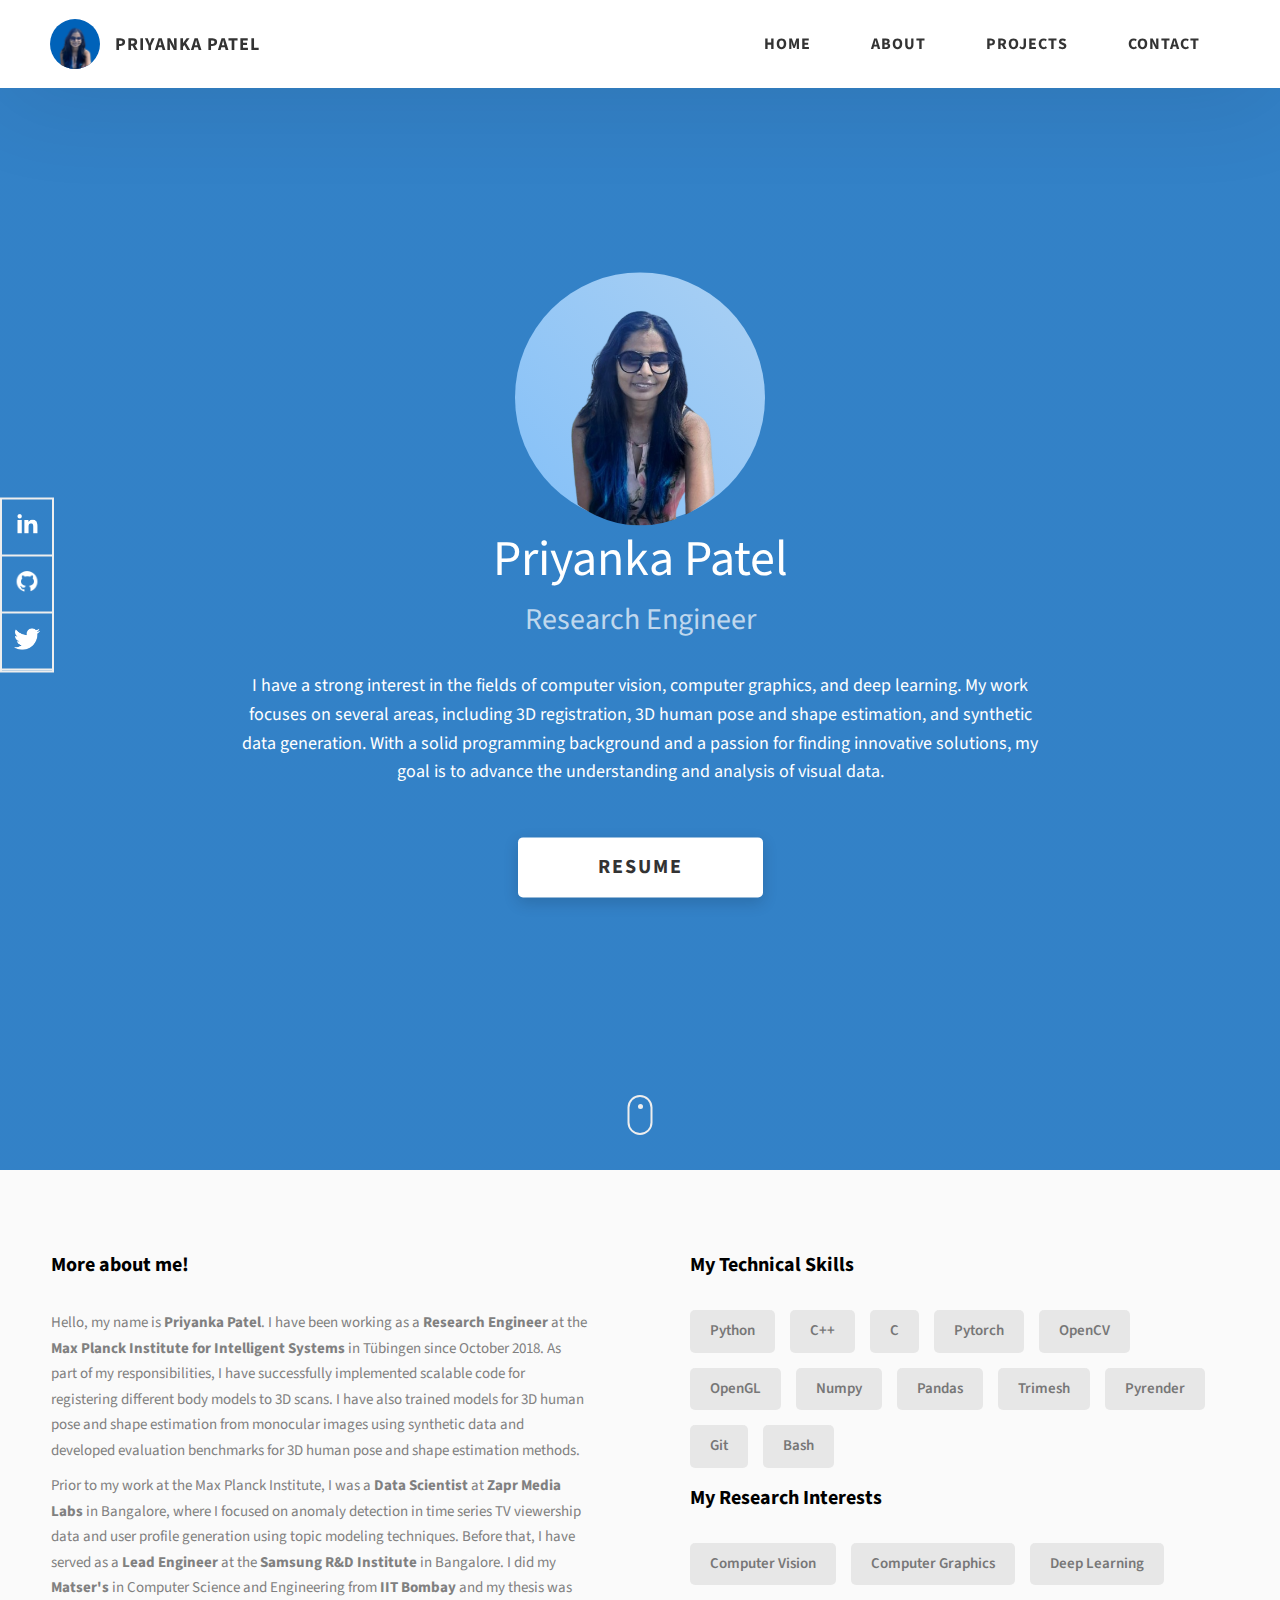
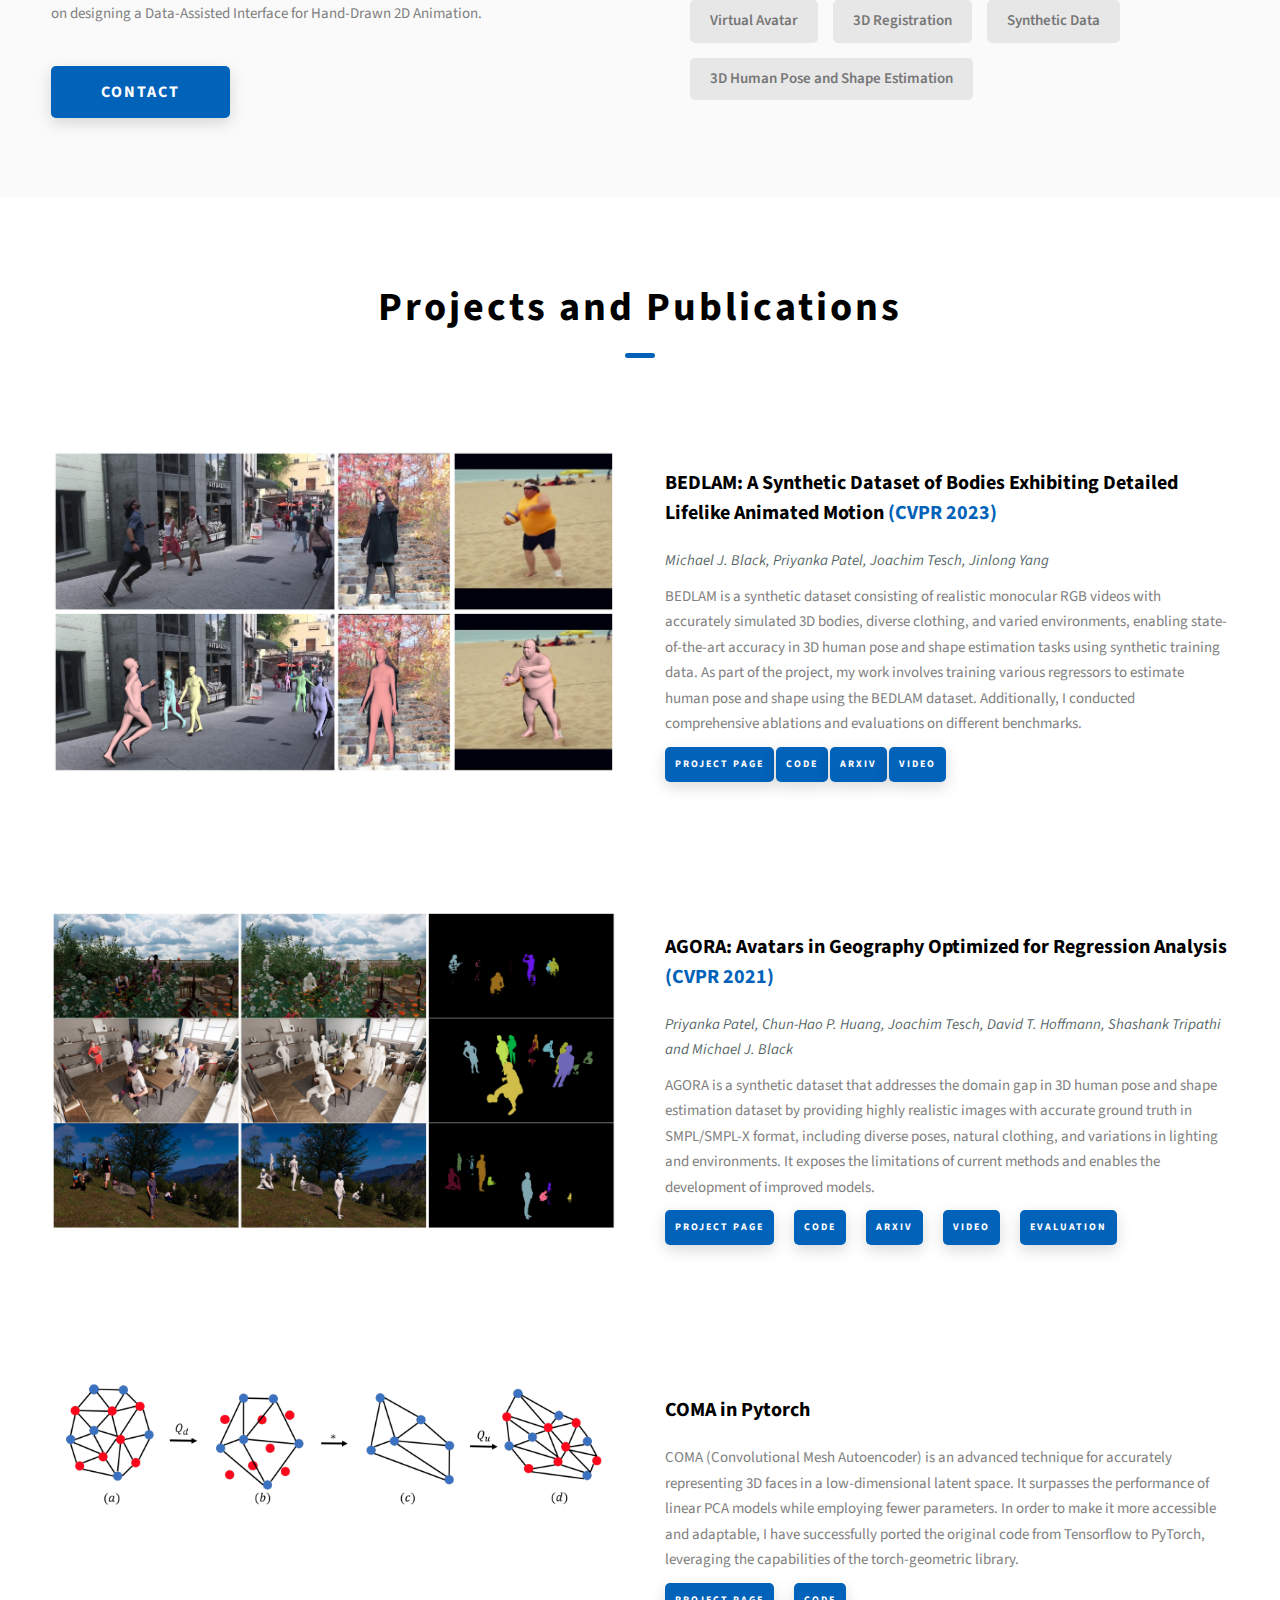
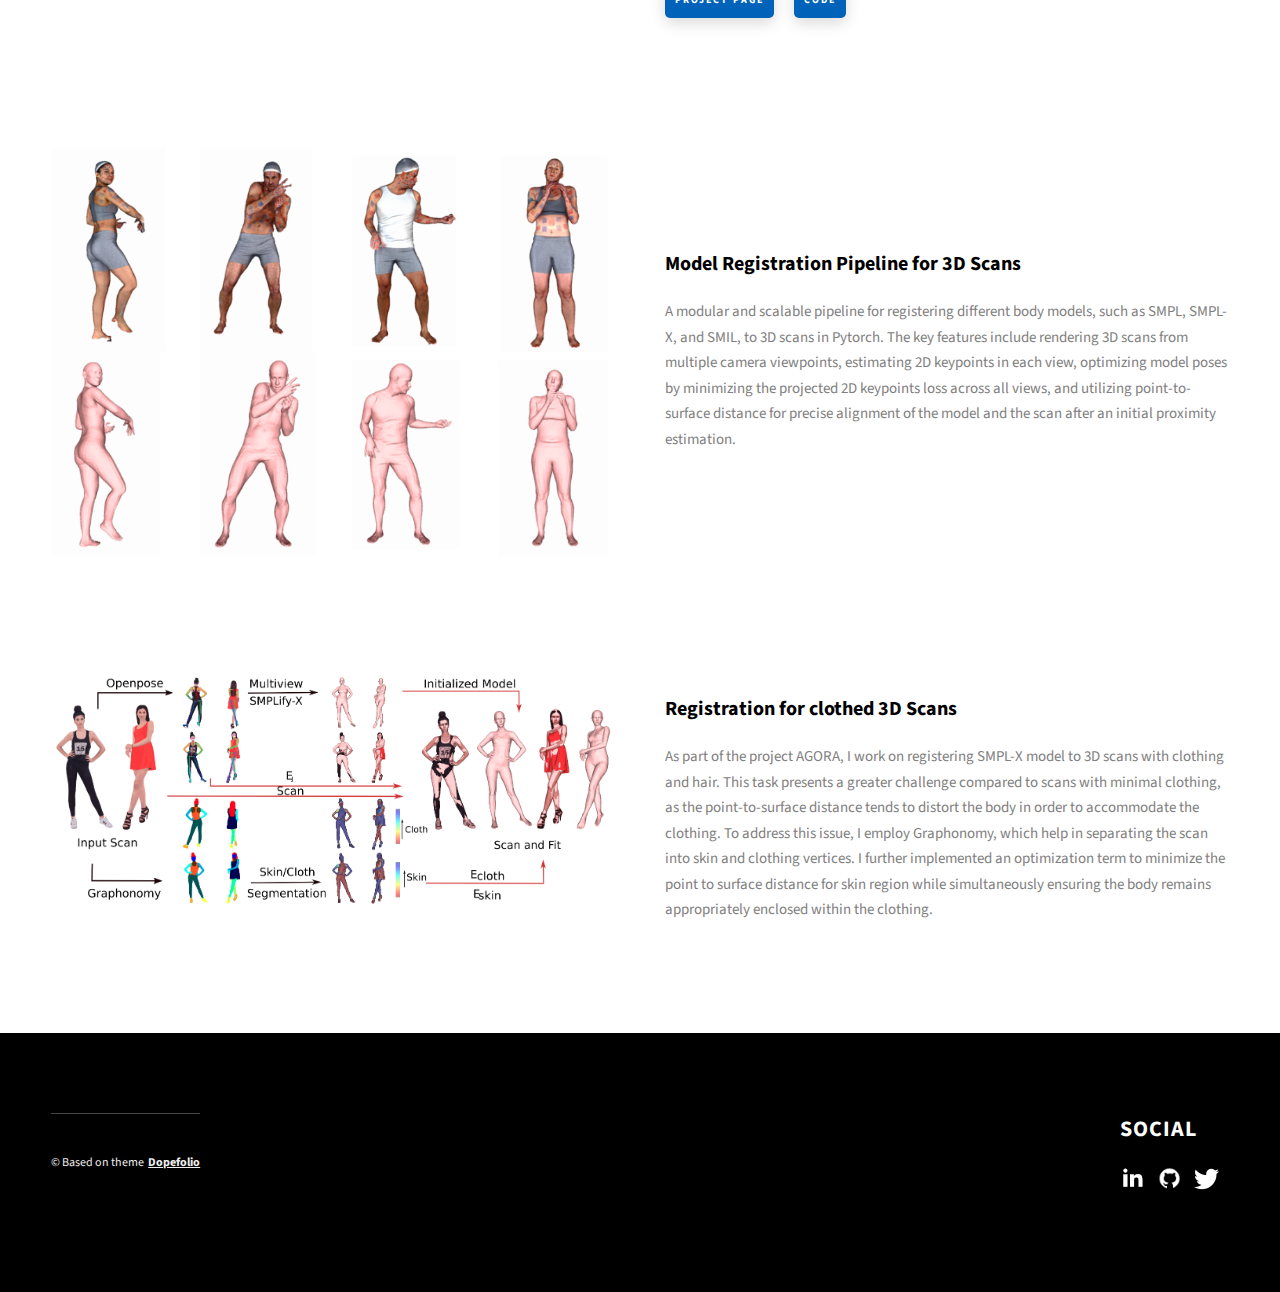
==== commit cd5bdff5: "Format" ====
--- a/index.html
+++ b/index.html
@@ -263,11 +263,13 @@
                 class="btn btn--small btn--theme dynamicBgClr"
                 target="_blank"
                 >Project Page</a
-              ><a
+              >
+              <a
               href="https://github.com/pixelite1201/BEDLAM"
               class="btn btn--small btn--theme dynamicBgClr"
               target="_blank"
-              >Code</a><a
+              >Code</a>
+              <a
               href="https://arxiv.org/abs/2306.16940"
               class="btn btn--small btn--theme dynamicBgClr"
               target="_blank"
@@ -280,6 +282,7 @@
             </div>
             </div>
           </div>
+
           <div class="projects__row">
             <div class="projects__row-img-cont">
               <img
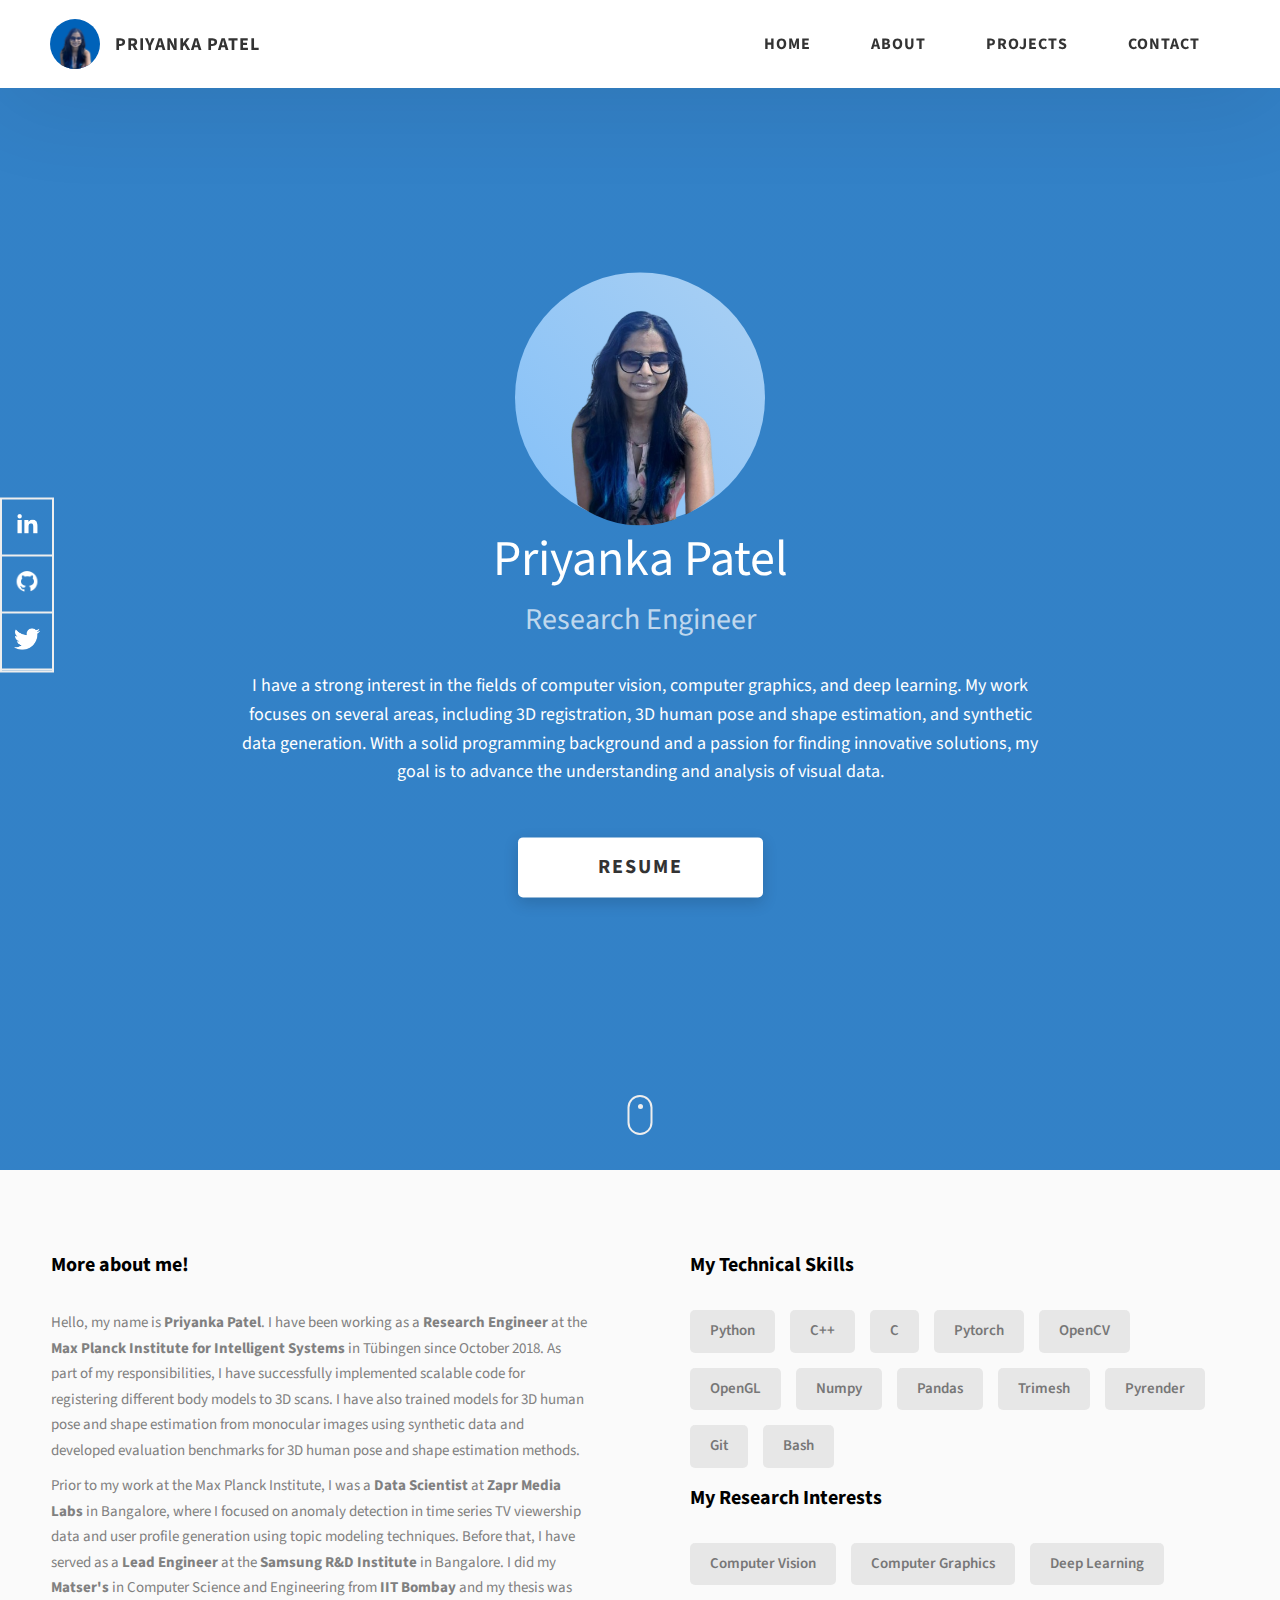
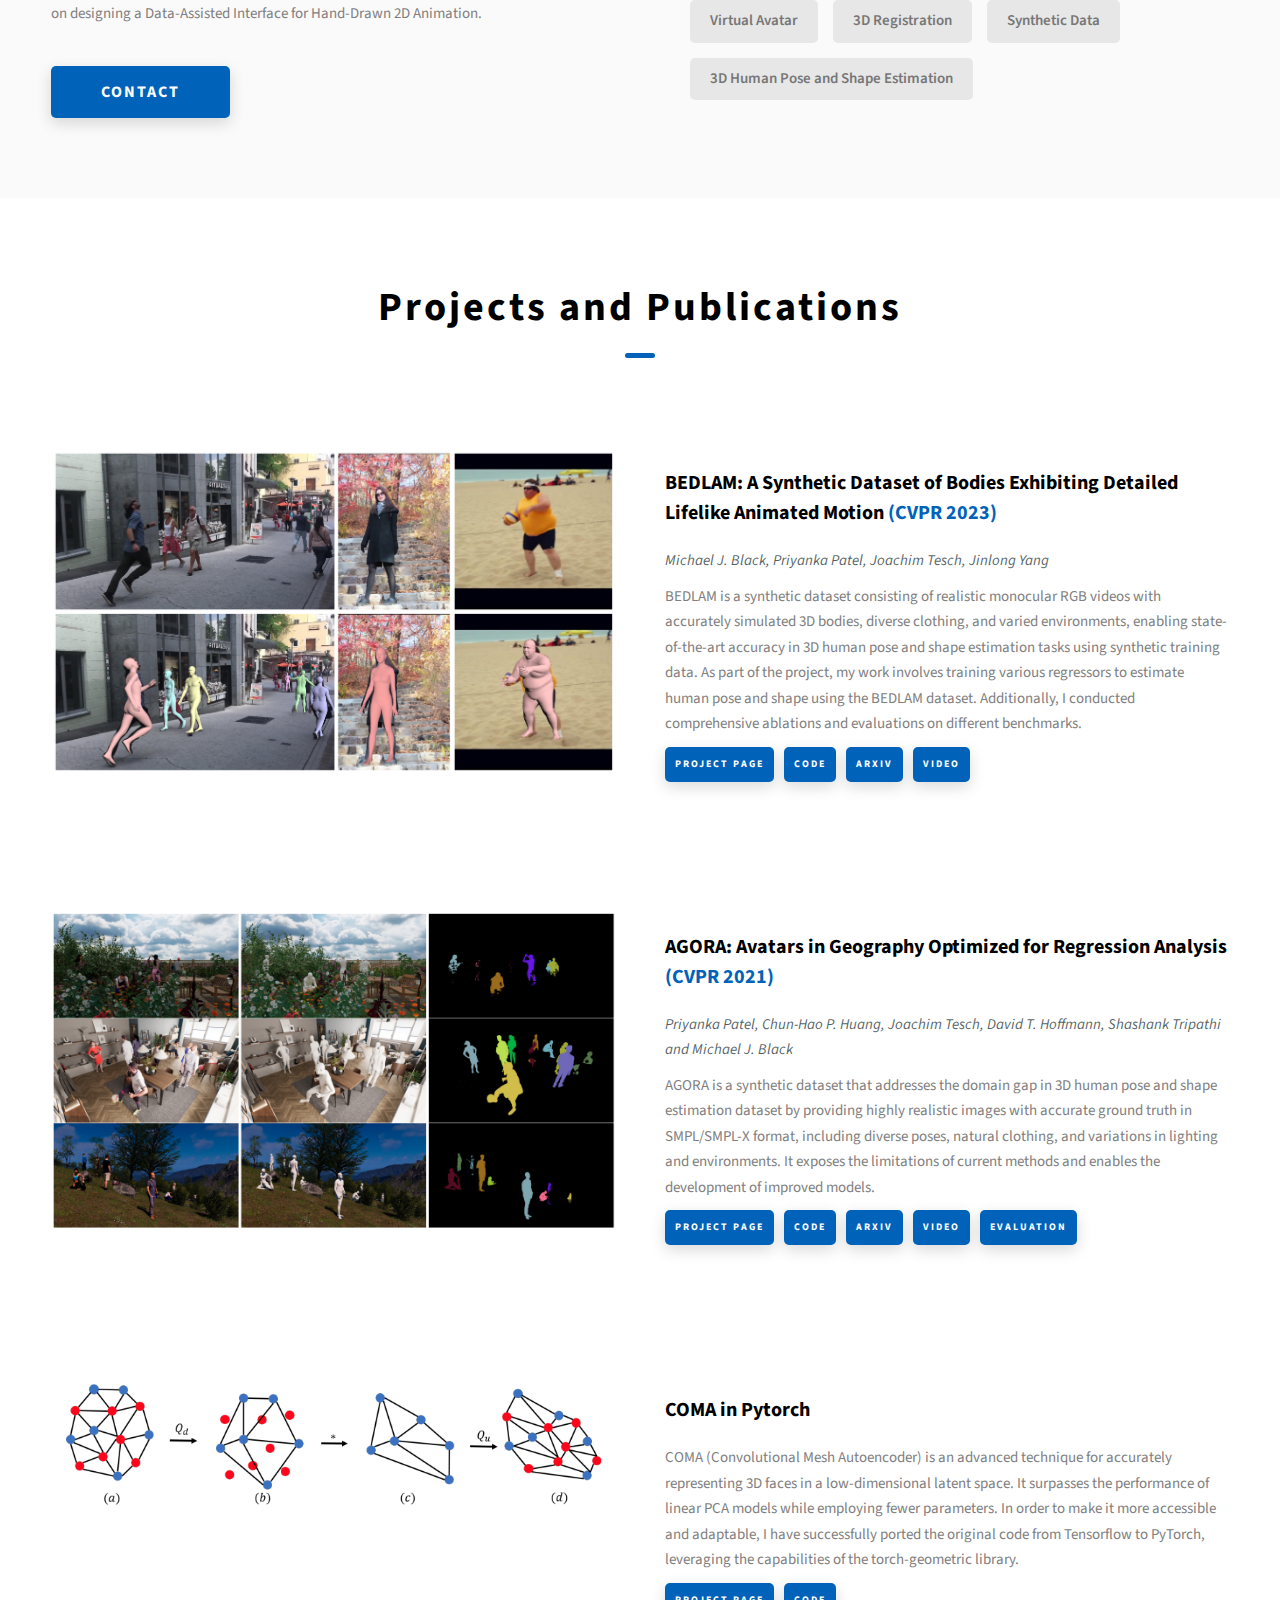
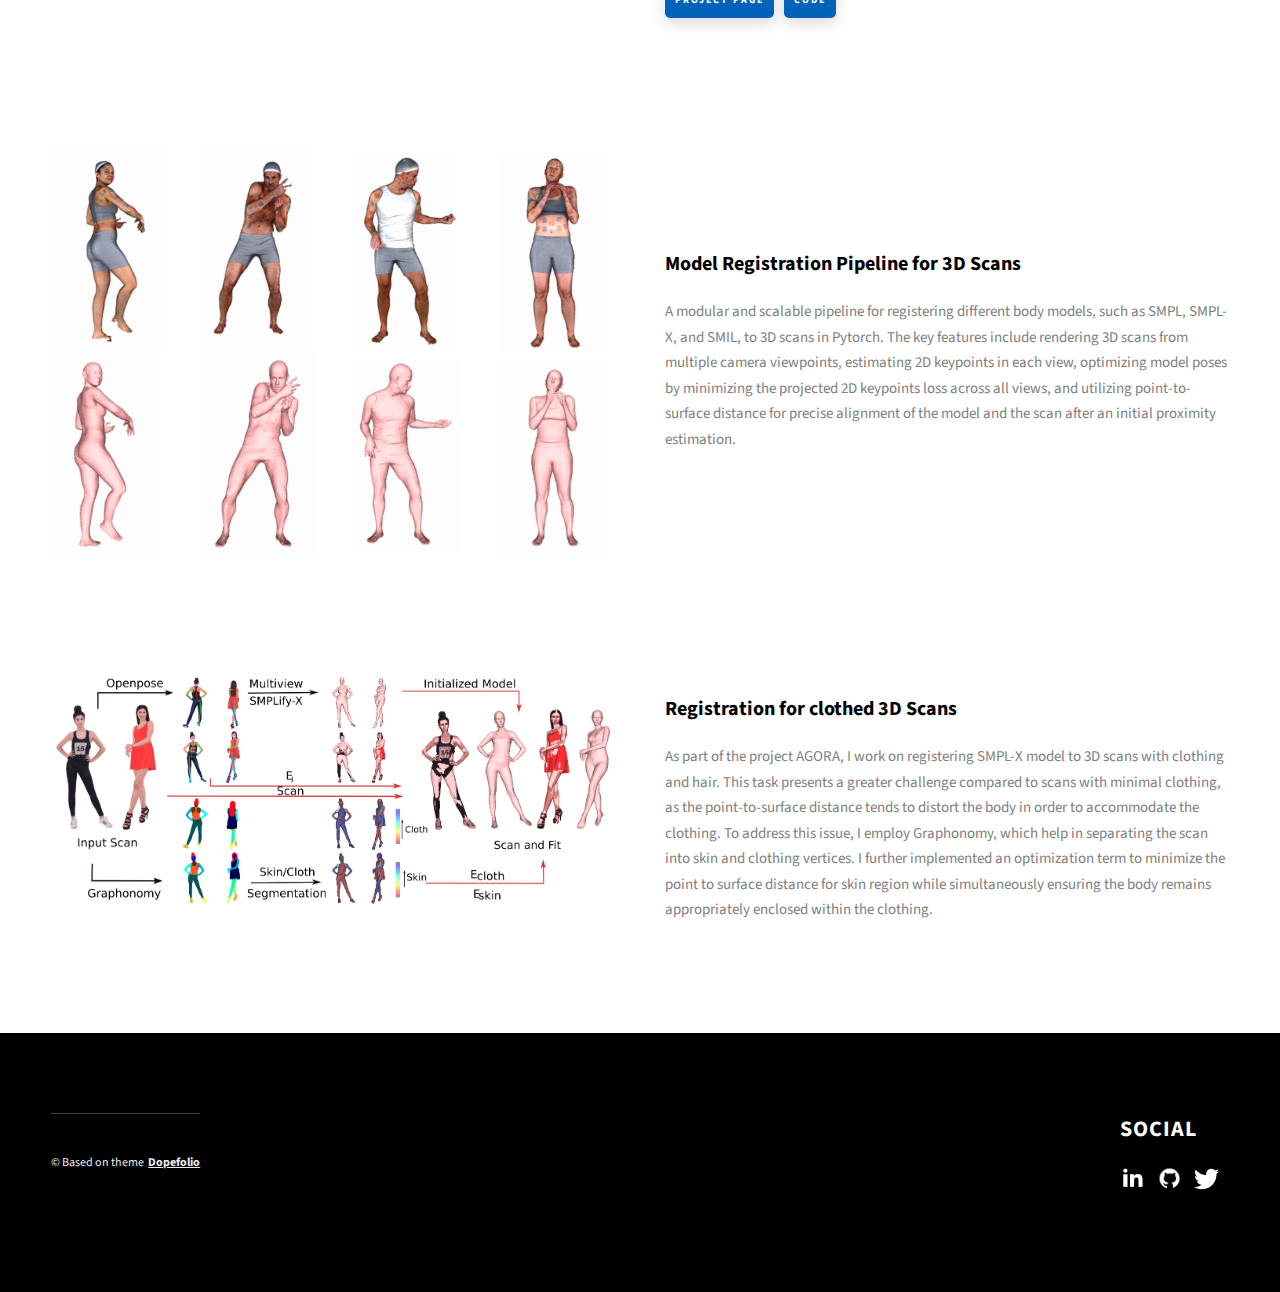
==== commit bbb2de1f: "Format" ====
--- a/index.html
+++ b/index.html
@@ -257,7 +257,7 @@
                 As part of the project, my work involves training various regressors to estimate human pose and shape using the BEDLAM dataset. 
                 Additionally, I conducted comprehensive ablations and evaluations on different benchmarks.      </p>
               
-                <div class="button_container">
+                <div class="btn_container">
                 <a
                 href="https://bedlam.is.tue.mpg.de/"
                 class="btn btn--small btn--theme dynamicBgClr"
--- a/css/style.css
+++ b/css/style.css
@@ -168,7 +168,7 @@
 
 .btn_container{
   display: flex;
-  gap: 20px
+  gap: 10px
 }
 .sec-pad {
   padding: 8rem 0; }
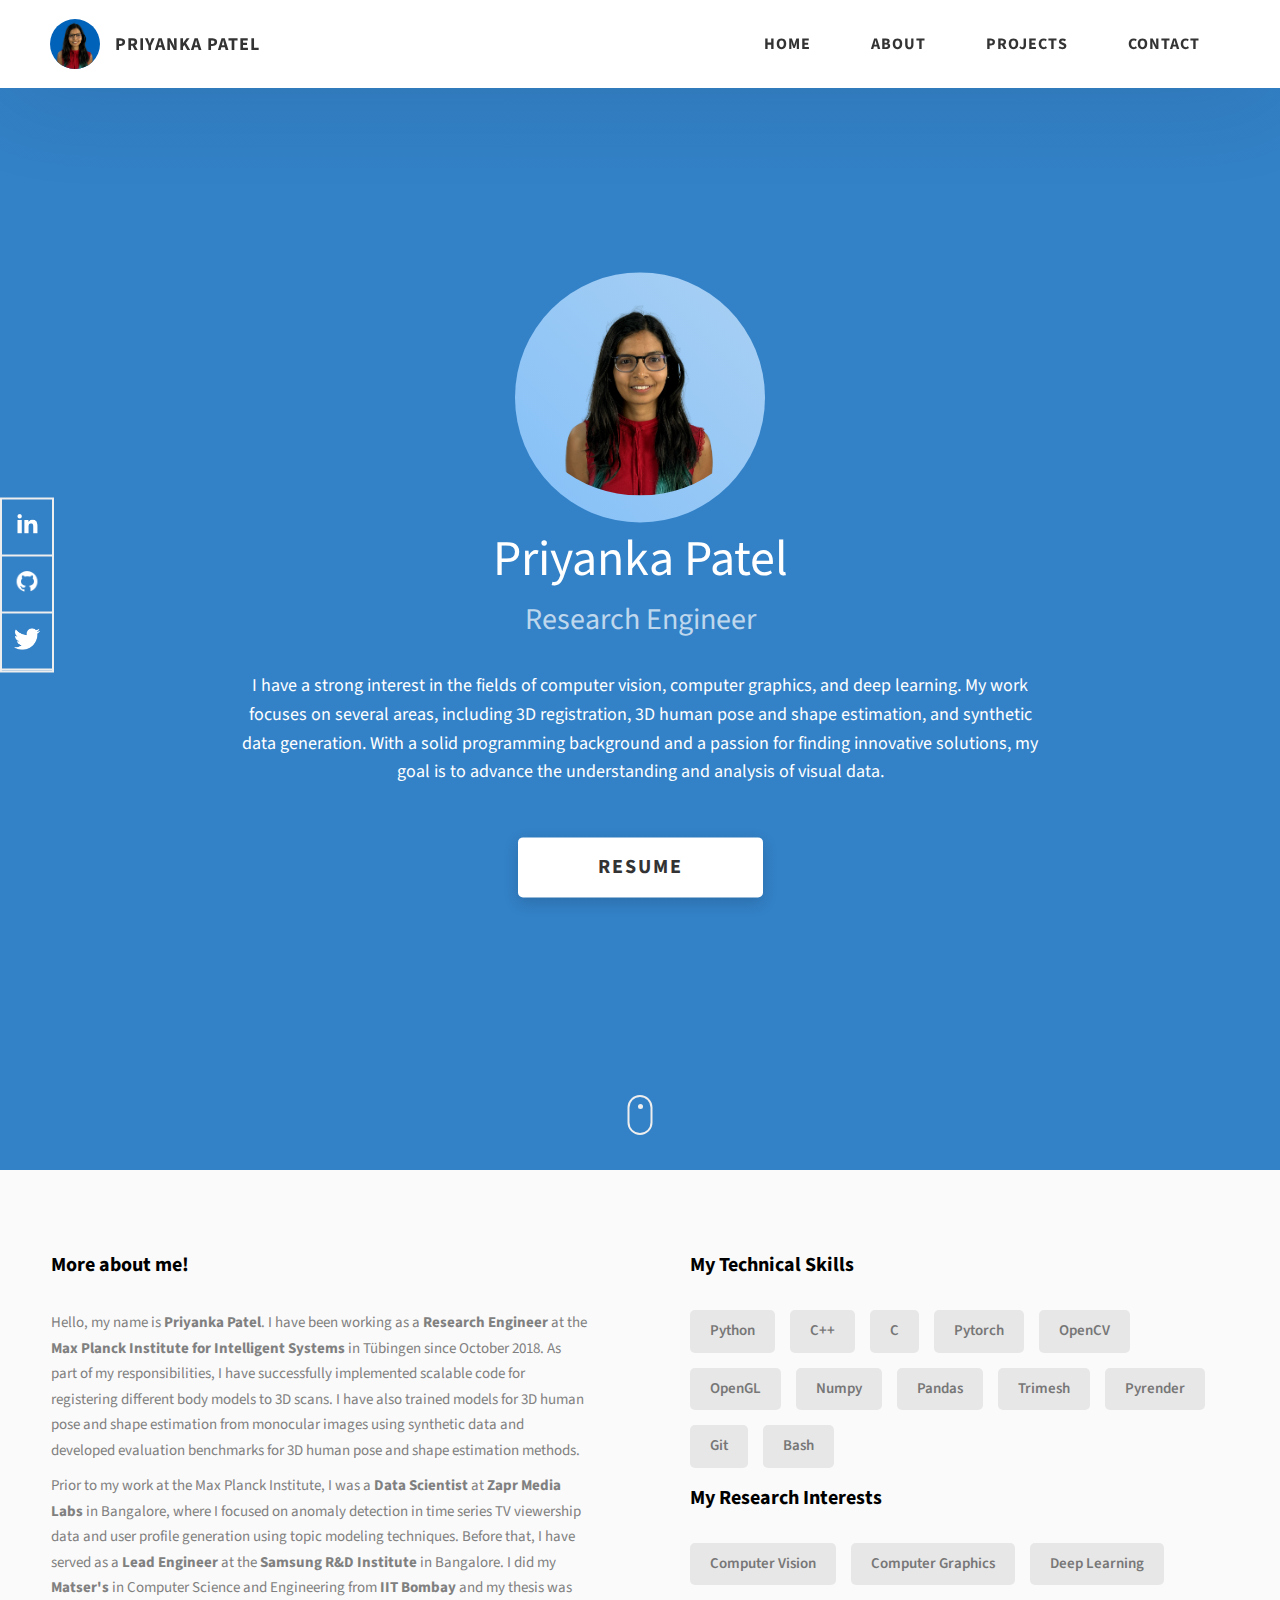
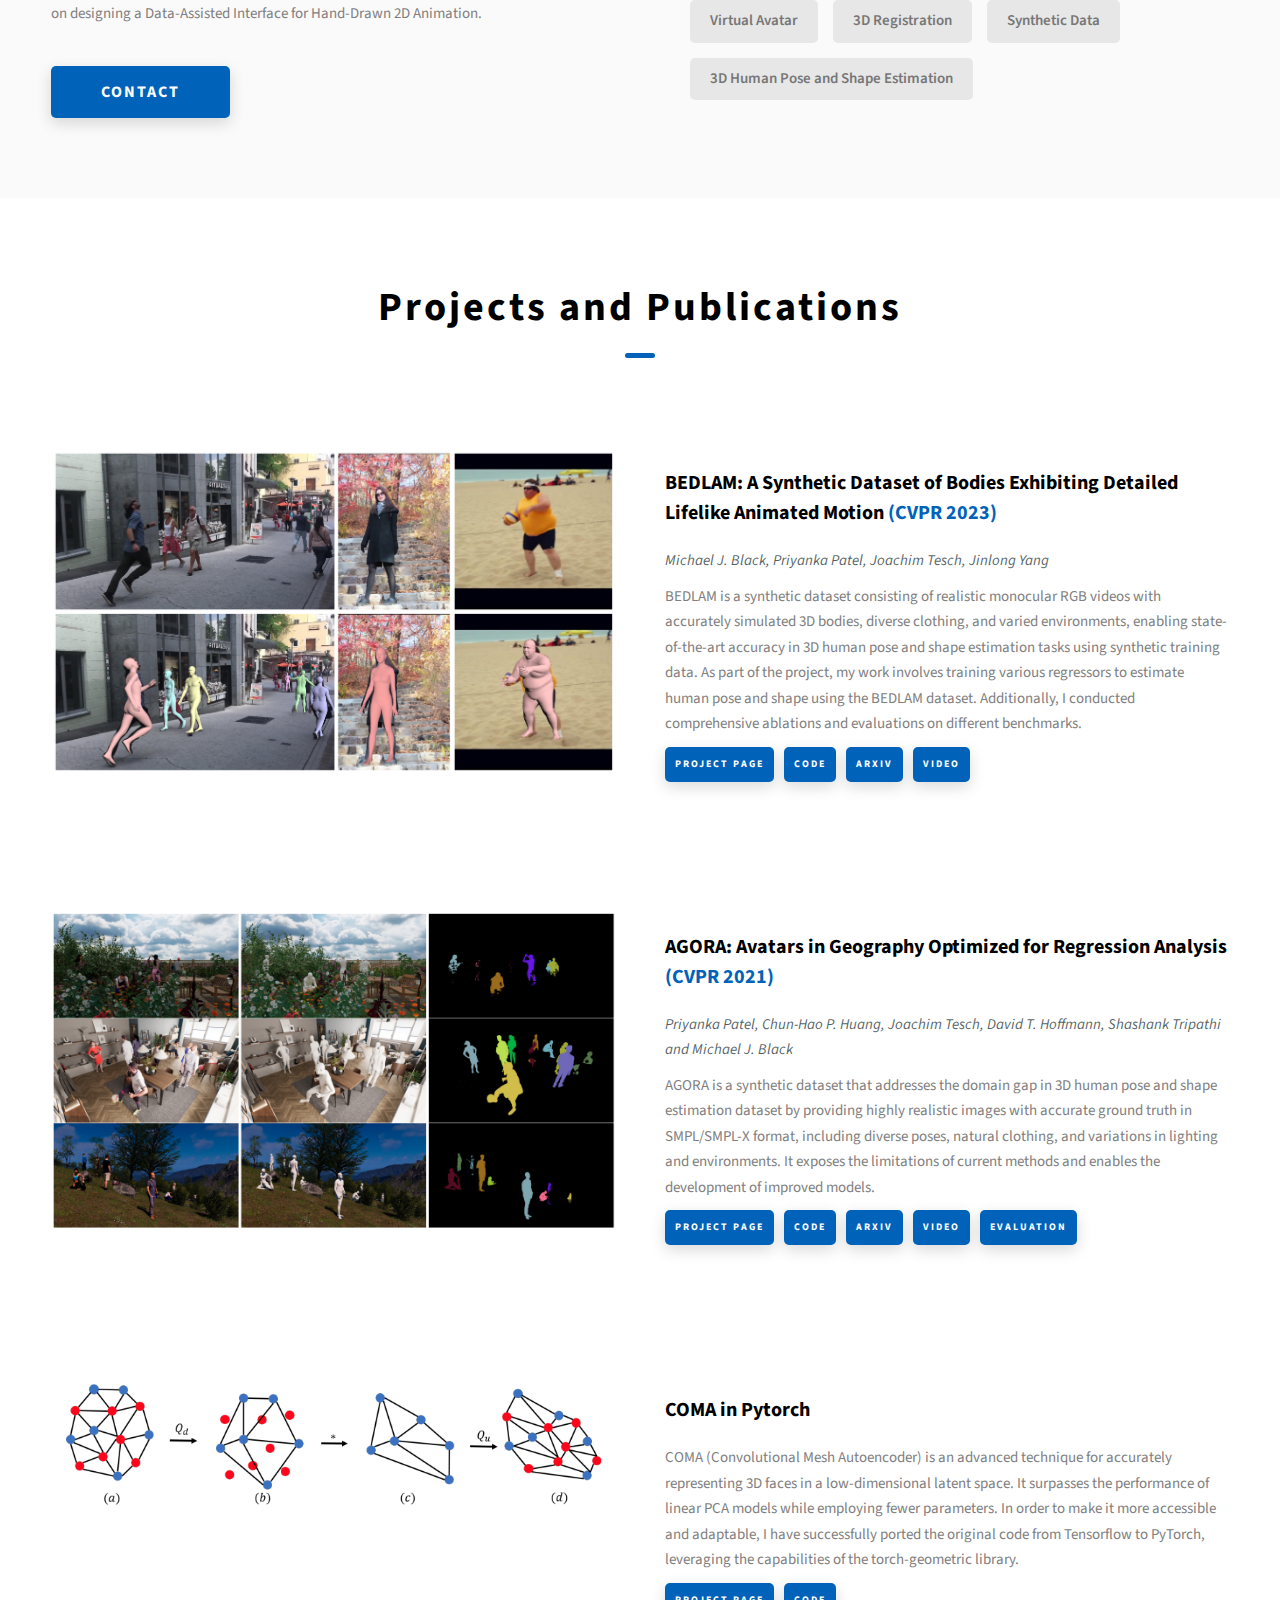
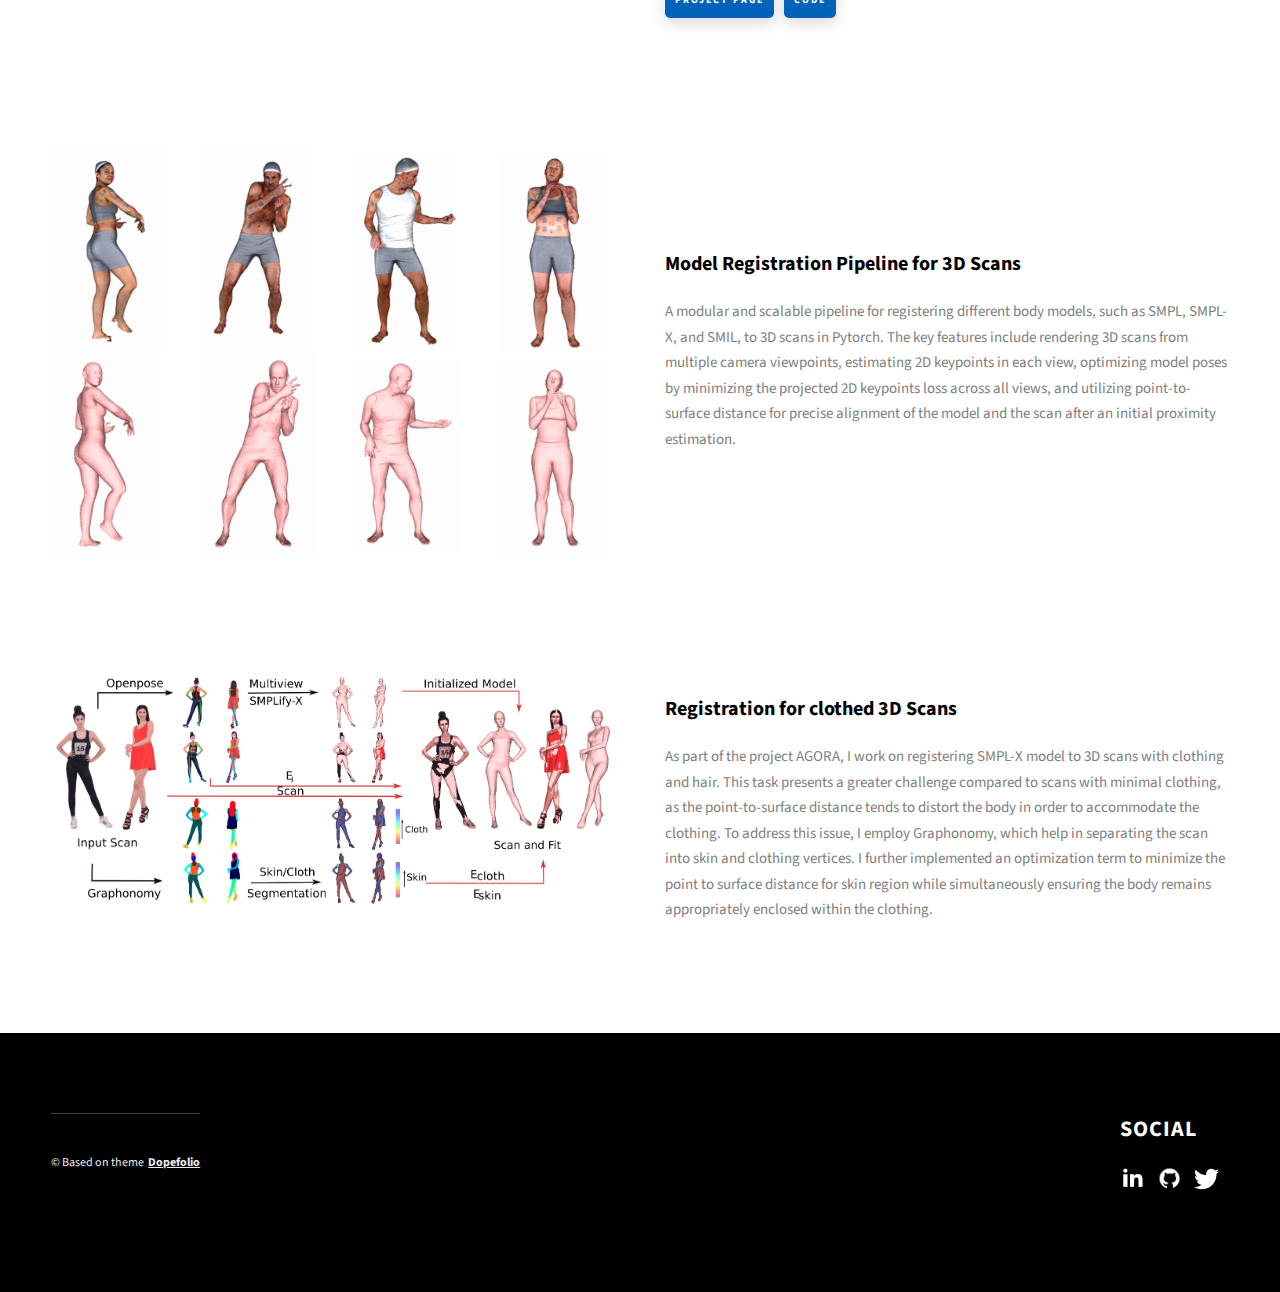
==== commit 22d2b519: "Updated profile" ====
--- a/index.html
+++ b/index.html
@@ -22,7 +22,7 @@
         <div class="header__logo-container">
           <div class="header__logo-img-cont">
             <img
-              src="./assets/png/ppatel.png"
+              src="./assets/png/IMG_profile.png"
               alt="Logo Image"
               class="header__logo-img"
             />
@@ -76,7 +76,7 @@
         <div style="display: flex; justify-content: center;">
           <div class="centered-image">
             <div style="padding: 10px;">
-              <img src="./assets/png/ppatel6.png" alt="Logo Image" style="width: 100%; height: 100%; border-radius: 50%;" />
+              <img src="./assets/png/IMG_profile.png" alt="Logo Image" style="width: 100%; height: 100%; border-radius: 50%;" />
             </div>
           </div>
         </div>
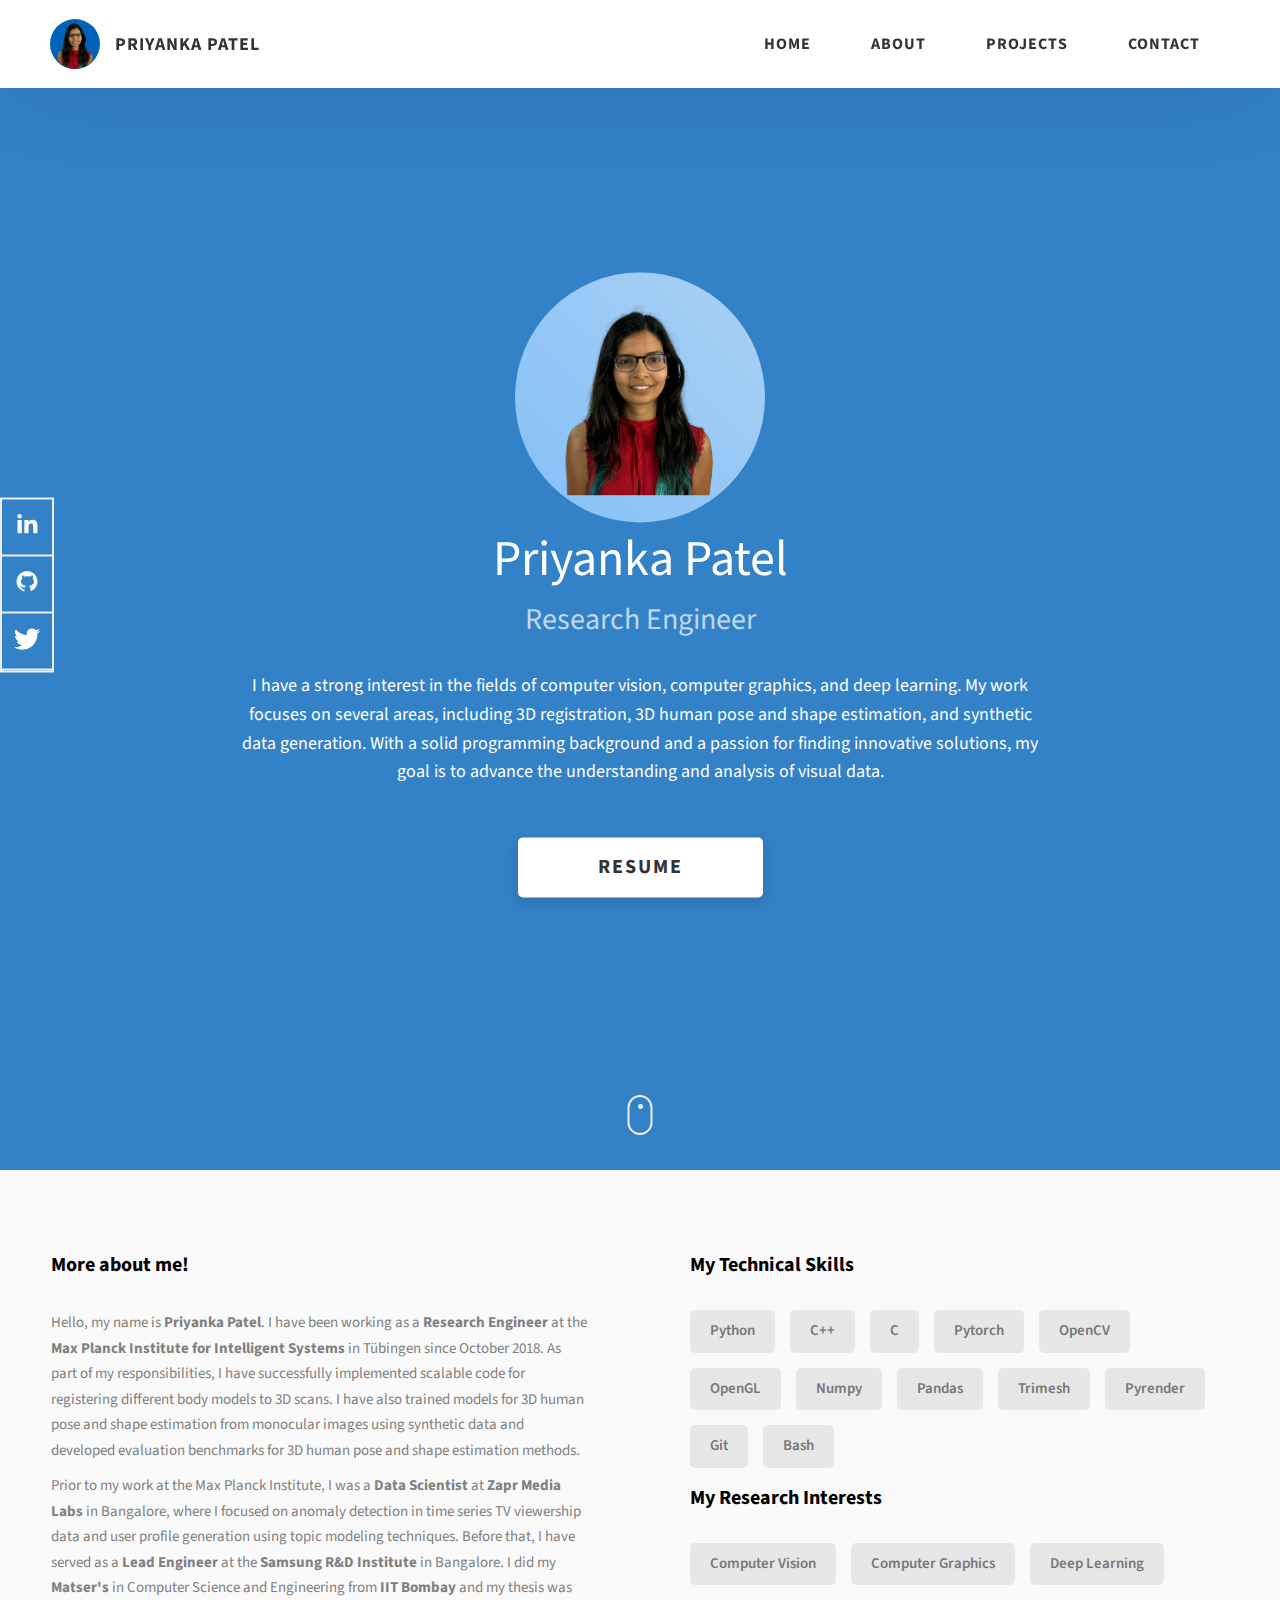
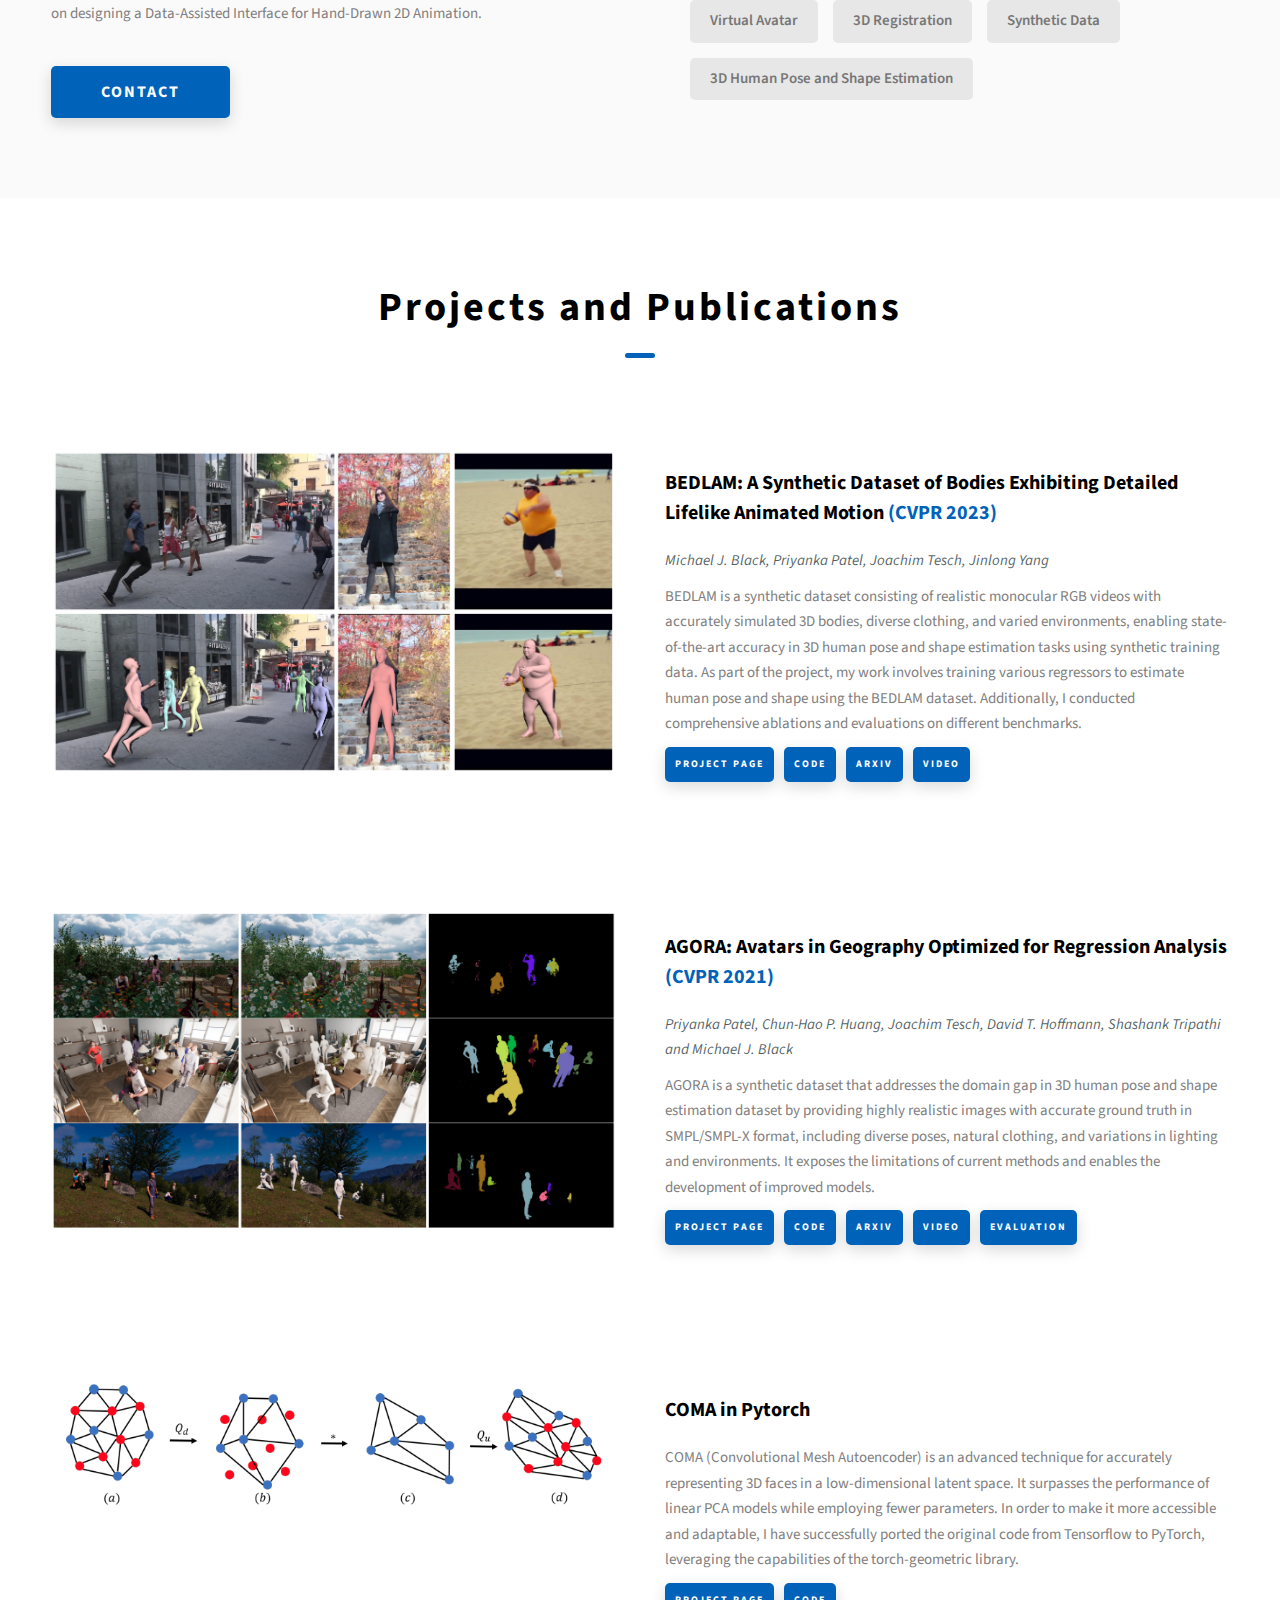
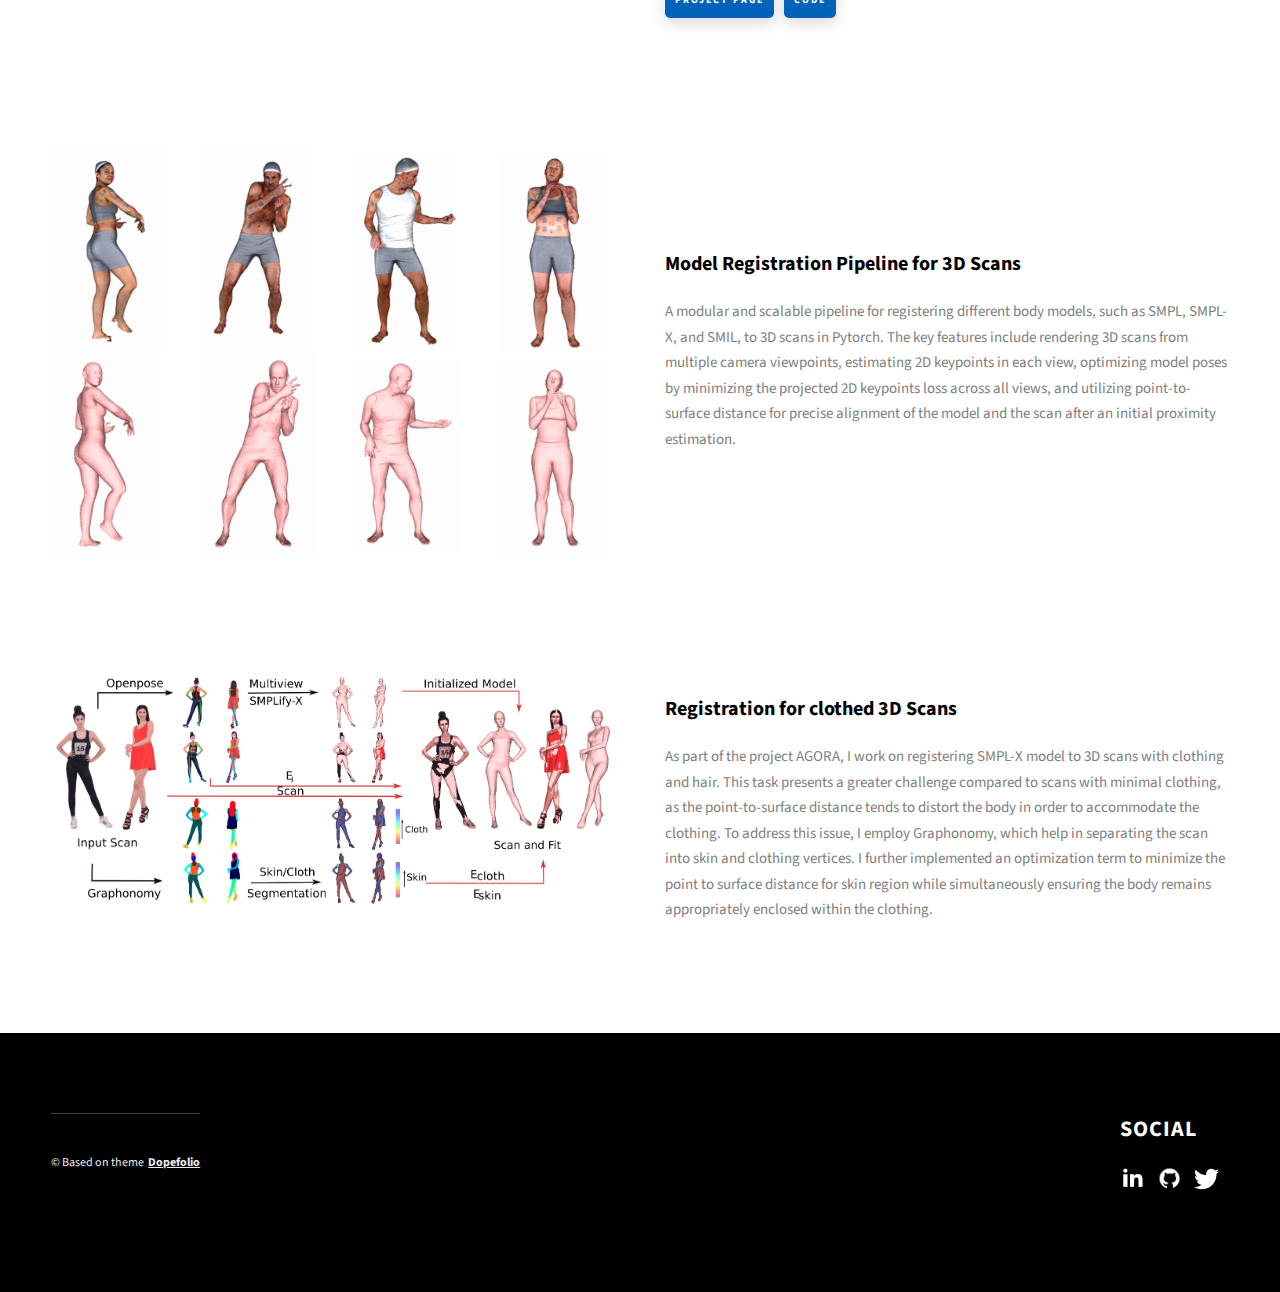
==== commit 7bb0544a: "Updated profile" ====
--- a/index.html
+++ b/index.html
@@ -76,7 +76,7 @@
         <div style="display: flex; justify-content: center;">
           <div class="centered-image">
             <div style="padding: 10px;">
-              <img src="./assets/png/IMG_profile.png" alt="Logo Image" style="width: 100%; height: 100%; border-radius: 50%;" />
+              <img src="./assets/png/IMG_profile.png" alt="Logo Image" style="width: 100%; height: 100%; border-radius: 20%;" />
             </div>
           </div>
         </div>
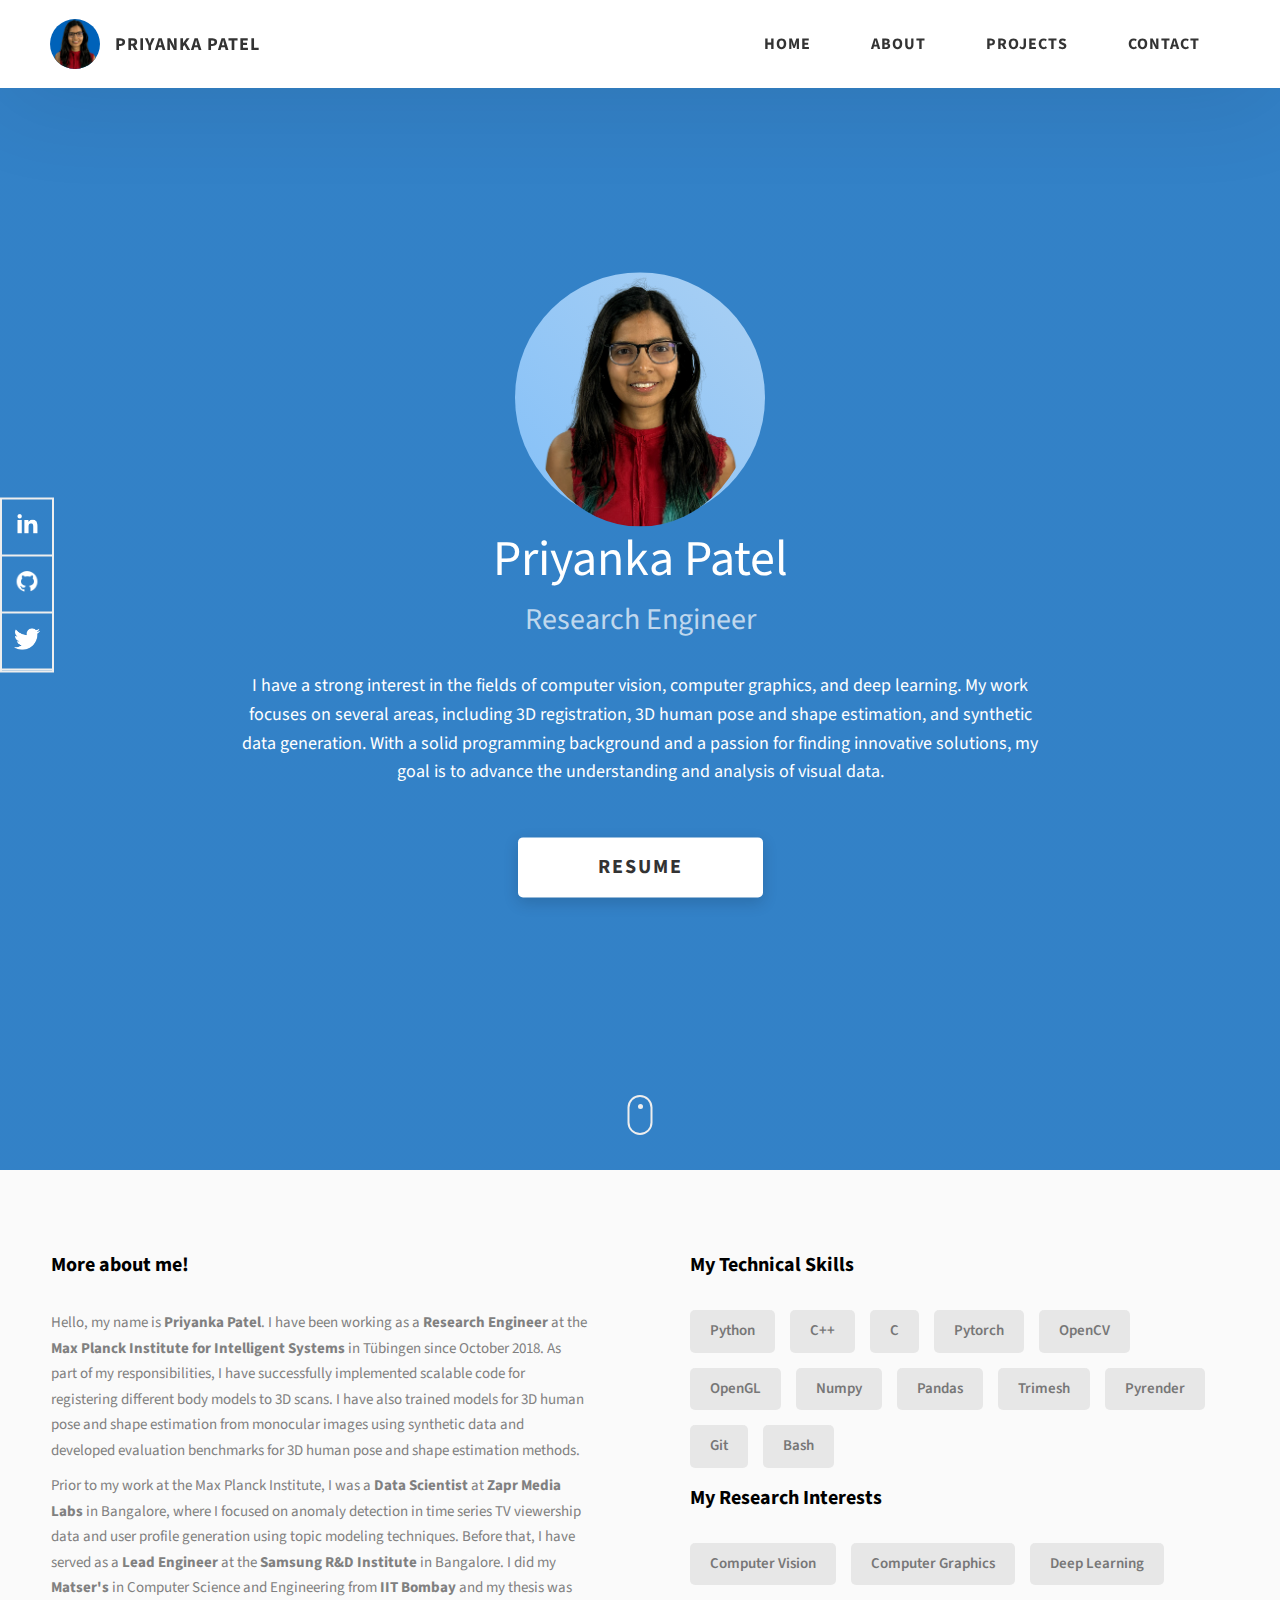
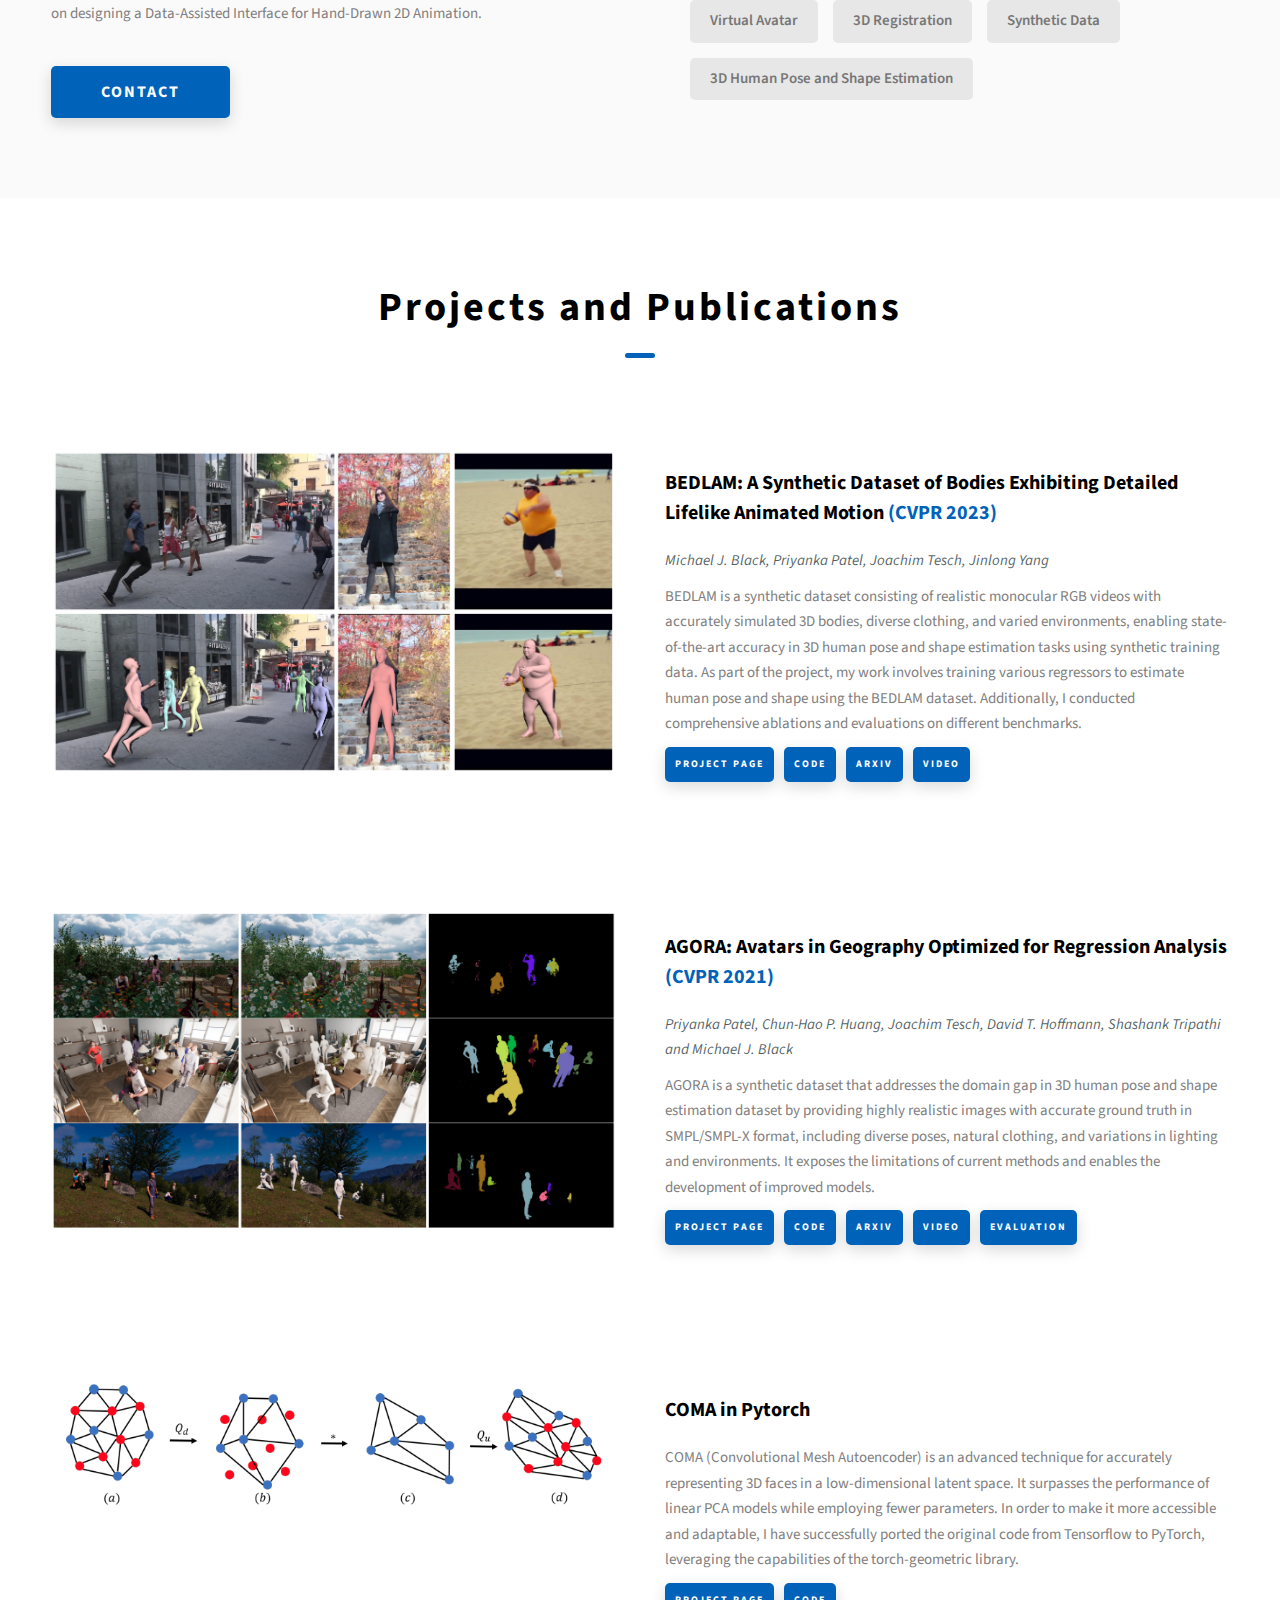
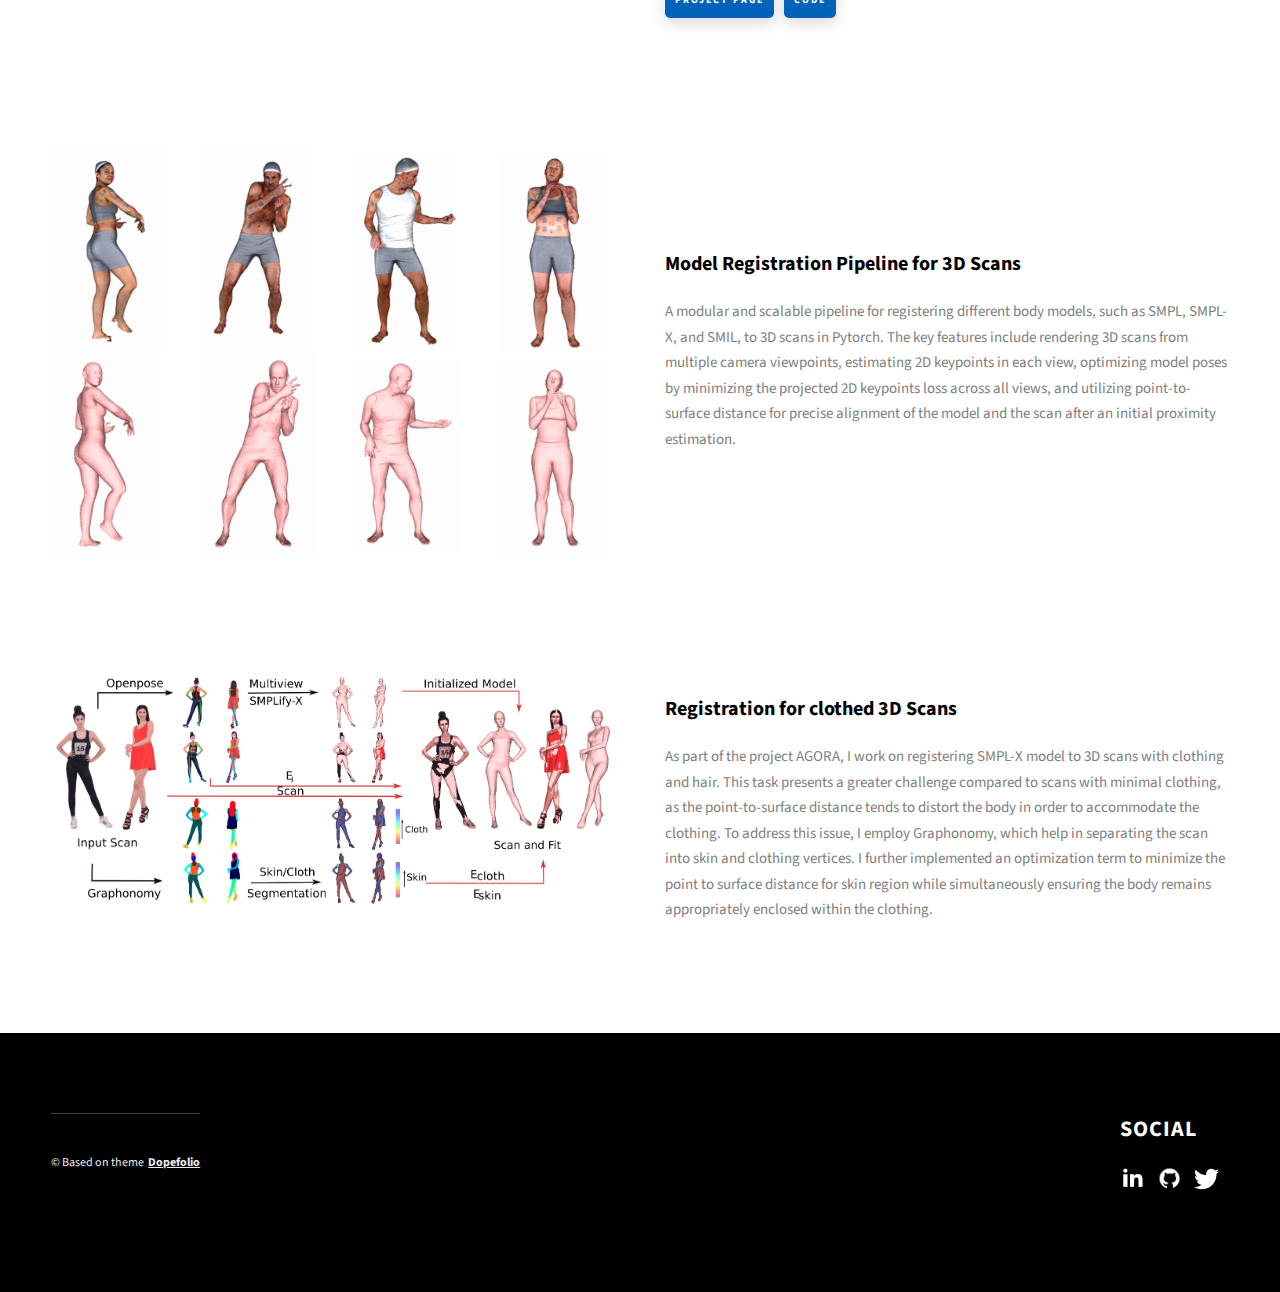
==== commit 9acb39f7: "Changed picture" ====
--- a/index.html
+++ b/index.html
@@ -76,7 +76,7 @@
         <div style="display: flex; justify-content: center;">
           <div class="centered-image">
             <div style="padding: 10px;">
-              <img src="./assets/png/IMG_profile.png" alt="Logo Image" style="width: 100%; height: 100%; border-radius: 20%;" />
+              <img src="./assets/png/IMG_profile.png" alt="Logo Image" style="width: 100%; height: 100%; border-radius: 50%;" />
             </div>
           </div>
         </div>
